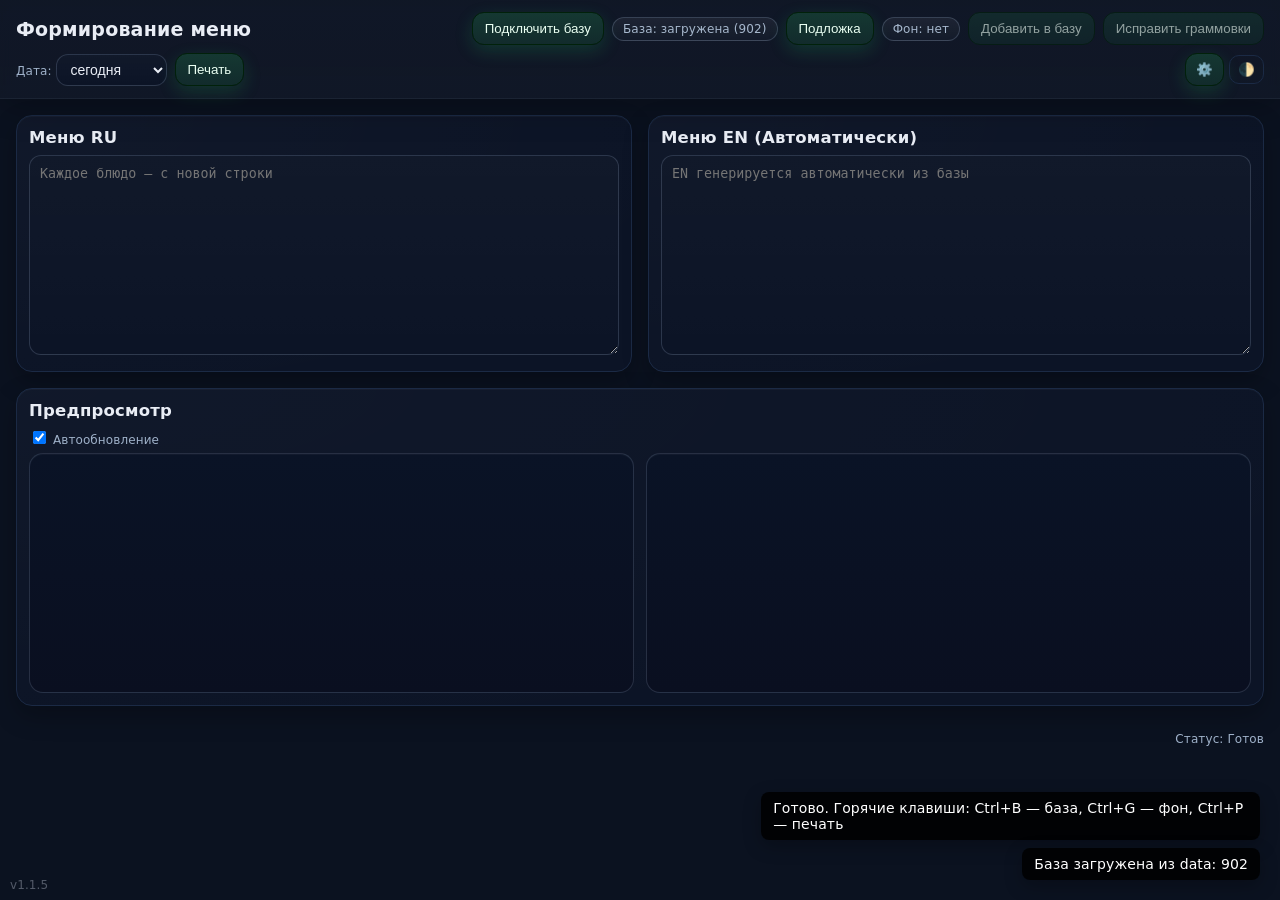
==== index.html @ ae4fdbbc "v 1.1.5" ====
<!doctype html>
<html lang="ru">
<head>
  <meta charset="utf-8" />
  <meta name="viewport" content="width=device-width, initial-scale=1, viewport-fit=cover">
  <title>Формирование меню и печать</title>
  <style>
    /* ========== БАЗОВЫЕ ПЕРЕМЕННЫЕ (Slate Ocean по умолчанию) ========== */
    :root {
      --bg: #0b1220;
      --panel: #0e1629;
      --card: #0c1426;
      --border: #1b2a45;
      --text: #e9edf5;
      --muted: #9fb1c9;
      --accent: #22c55e;
      --danger: #ef4444;
      --warn: #f59e0b;
    }

    /* ========== РЕСЕТ/БАЗА ========== */
    * {
      box-sizing: border-box
    }

    html,
    body {
      height: 100%
    }

    body {
      margin: 0;
      font-family: system-ui, -apple-system, Segoe UI, Roboto, Inter, Arial, sans-serif;
      background: var(--bg);
      color: var(--text);
      -webkit-font-smoothing: antialiased;
      -moz-osx-font-smoothing: grayscale;
      letter-spacing: .1px;
    }

    header {
      display: flex;
      align-items: center;
      gap: 8px;
      justify-content: space-between;
      flex-wrap: wrap;
      padding: 12px 16px;
      background: linear-gradient(180deg, rgba(17, 24, 39, .92), rgba(17, 24, 39, .88));
      border-bottom: 1px solid rgba(155, 175, 205, .08);
      backdrop-filter: saturate(120%) blur(6px);
      box-shadow: 0 10px 30px rgba(0, 0, 0, .22);
      position: relative;
      z-index: 2000;
      /* чтобы меню было выше контента */
    }

    .title {
      font-weight: 700;
      font-size: 19px;
      letter-spacing: .2px
    }

    .row {
      display: flex;
      gap: 8px;
      align-items: center;
      flex-wrap: wrap
    }

    .muted {
      color: var(--muted);
      font-size: 12px
    }

    .hint {
      font-size: 12px;
      color: #9ca3af
    }

    .grow {
      flex: 1
    }

    main {
      display: grid;
      grid-template-columns: 1fr 1fr;
      gap: 16px;
      padding: 16px
    }

    @media (max-width:1000px) {
      main {
        grid-template-columns: 1fr
      }
    }

    .panel {
      background: radial-gradient(120% 120% at 0% 0%, rgba(255, 255, 255, .02), transparent) var(--card);
      border: 1px solid var(--border);
      border-radius: 16px;
      padding: 12px;
      box-shadow: 0 10px 25px rgba(0, 0, 0, .25), inset 0 1px 0 rgba(255, 255, 255, .03);
      transition: box-shadow .25s ease, transform .06s ease;
    }

    .panel:hover {
      box-shadow: 0 14px 32px rgba(0, 0, 0, .28), inset 0 1px 0 rgba(255, 255, 255, .04)
    }

    h2 {
      margin: 0 0 8px;
      font-size: 16.5px;
      letter-spacing: .2px
    }

    /* ========== КНОПКИ ========== */
    .btn,
    .icon-btn {
      --btn-f: var(--accent);
      padding: 8px 12px;
      border-radius: 12px;
      border: 1px solid color-mix(in oklab, var(--btn-f) 30%, black);
      background: linear-gradient(180deg,
          color-mix(in oklab, var(--btn-f) 24%, #0b1220),
          color-mix(in oklab, var(--btn-f) 16%, #0b1220));
      color: #eafff2;
      box-shadow: 0 6px 18px rgba(34, 197, 94, .18);
      cursor: pointer;
      transition: transform .06s ease, box-shadow .2s ease, background .2s ease, border-color .2s ease;
    }

    .icon-btn {
      padding: 8px 10px
    }

    .btn:hover,
    .icon-btn:hover {
      transform: translateY(-1px);
      box-shadow: 0 10px 22px rgba(34, 197, 94, .24)
    }

    .btn:active,
    .icon-btn:active {
      transform: translateY(0)
    }

    .btn:disabled {
      opacity: .6;
      cursor: not-allowed;
      box-shadow: none
    }

    .btn.ghost {
      background: linear-gradient(180deg, rgba(255, 255, 255, .03), rgba(255, 255, 255, .01));
      color: var(--text);
      border: 1px solid rgba(155, 175, 205, .20);
      box-shadow: none;
    }

    .btn.secondary {
      --btn-f: #60a5fa;
      color: #eaf2ff;
      box-shadow: 0 6px 18px rgba(96, 165, 250, .16)
    }

    .btn.warn {
      --btn-f: var(--warn);
      color: #fff6e6
    }

    .btn.danger {
      --btn-f: var(--danger);
      color: #ffe7e7
    }

    /* Фокус-кольца (по умолчанию, тёмная тема) */
    .btn:focus-visible,
    .icon-btn:focus-visible,
    .gear:focus-visible,
    .menu-item:focus-visible,
    input:focus-visible,
    textarea:focus-visible,
    select:focus-visible {
      outline: 2px solid color-mix(in oklab, var(--accent) 65%, white);
      outline-offset: 2px;
      border-color: color-mix(in oklab, var(--accent) 40%, var(--border));
    }

    /* Чипы/бейджи */
    .badge {
      font-size: 12px;
      padding: 4px 10px;
      border-radius: 999px;
      color: color-mix(in oklab, var(--muted) 92%, white);
      background: linear-gradient(180deg, rgba(255, 255, 255, .06), rgba(255, 255, 255, .02));
      border: 1px solid rgba(155, 175, 205, .25);
    }

    /* ========== ПОЛЯ ВВОДА ========== */
    input[type="text"],
    input[type="number"],
    textarea,
    select {
      background: linear-gradient(180deg, rgba(255, 255, 255, .02), rgba(255, 255, 255, 0)) var(--card);
      color: var(--text);
      border: 1px solid rgba(155, 175, 205, .22);
      border-radius: 12px;
      padding: 10px;
      transition: border-color .2s ease, box-shadow .2s ease, background .2s ease;
    }

    textarea {
      width: 100%;
      min-height: 200px;
      resize: vertical
    }

    input[type="text"]:hover,
    input[type="number"]:hover,
    textarea:hover,
    select:hover {
      border-color: rgba(155, 175, 205, .34)
    }

    input[type="text"]:focus,
    input[type="number"]:focus,
    textarea:focus,
    select:focus {
      box-shadow: 0 0 0 6px rgba(34, 197, 94, .08);
      border-color: color-mix(in oklab, var(--accent) 34%, var(--border));
    }

    select {
      padding: 6px 10px;
      font-size: 14px;
      cursor: pointer
    }

    /* ========== ПОДСКАЗКИ / ДРОПДАУНЫ ========== */
    .gear-wrap {
      position: relative
    }

    .dropdown,
    .suggest {
      position: absolute;
      border: 1px solid rgba(155, 175, 205, .25);
      border-radius: 12px;
      box-shadow: 0 18px 42px rgba(0, 0, 0, .45);
      backdrop-filter: blur(8px) saturate(120%);
    }

    .dropdown {
      right: 0;
      top: 44px;
      width: 260px;
      padding: 8px;
      display: none;
      z-index: 3000;
      max-height: 70vh;          /* ограничиваем высоту окна */
      overflow-y: auto;          /* включаем вертикальную прокрутку */
    }

    .menu-item {
      display: block;
      width: 100%;
      text-align: left;
      padding: 10px 12px;
      background: none;
      border: none;
      color: var(--text);
      border-radius: 10px;
      cursor: pointer;
      transition: background .15s ease;
    }

    .menu-item:hover {
      background: rgba(96, 165, 250, .10)
    }

    .menu-item+.menu-item {
      margin-top: 6px;
      border-top: 1px solid rgba(155, 175, 205, .18);
      padding-top: 12px
    }

    .menu-item.danger {
      color: #fca5a5
    }

    .gear {
      cursor: pointer;
      padding: 6px 8px;
      border: 1px solid var(--border);
      border-radius: 8px;
      background: transparent;
      color: var(--text);
      transition: background .2s ease, border-color .2s ease;
    }

    .gear[aria-expanded="true"] {
      background: rgba(255, 255, 255, .04)
    }

    .suggest {
      max-height: 220px;
      overflow: auto;
      padding: 6px 0;
      display: none;
      z-index: 1200;
      background: linear-gradient(180deg, rgba(11, 18, 32, .98), rgba(11, 18, 32, .96));
    }

    .suggest ul {
      list-style: none;
      padding: 0;
      margin: 0
    }

    .suggest li {
      padding: 6px 10px;
      white-space: nowrap;
      cursor: pointer;
      border-radius: 8px
    }

    .suggest li.active,
    .suggest li:hover {
      background: rgba(96, 165, 250, .16)
    }

    /* ========== БАННЕР ПРОВЕРКИ ========== */
    .review-banner {
      display: none;
      background: linear-gradient(180deg, rgba(13, 25, 48, .9), rgba(13, 25, 48, .86));
      border: 1px dashed rgba(155, 175, 205, .35);
      border-radius: 12px;
      padding: 8px 10px;
      color: #cbd5e1;
    }

    .review-banner .pill {
      display: inline-block;
      padding: 2px 6px;
      border-radius: 999px;
      border: 1px solid rgba(155, 175, 205, .28);
      background: rgba(255, 255, 255, .03);
      margin-right: 6px;
      font-size: 12px;
    }

    .pill.ok {
      color: #86efac
    }

    .pill.warn {
      color: #fde68a
    }

    .pill.err {
      color: #fecaca
    }

    /* ========== ПРЕДПРОСМОТР ========== */
    .preview {
      background: linear-gradient(180deg, #0a1326, #0a0f20);
      border: 1px solid rgba(155, 175, 205, .20);
      border-radius: 14px;
      padding: 12px;
      min-height: 240px;
      white-space: pre-wrap;
      text-align: center;
      box-shadow: inset 0 1px 0 rgba(255, 255, 255, .03);
    }

    .preview-wrap {
      display: grid;
      grid-template-columns: 1fr 1fr;
      gap: 12px
    }

    @media (max-width:1100px) {
      .preview-wrap {
        grid-template-columns: 1fr
      }
    }

    .footerbar {
      display: flex;
      gap: 8px;
      align-items: center;
      justify-content: flex-end;
      padding: 10px 16px;
      color: var(--muted)
    }

    .version {
      position: fixed;
      bottom: 8px;
      left: 10px;
      font-size: 12px;
      color: #6b7280;
      opacity: .75;
      pointer-events: none;
      user-select: none
    }

    /* ========== ТАБЛИЦЫ (editor.html) ========== */
    table {
      width: 100%;
      border: 1px solid rgba(155, 175, 205, .22);
      border-radius: 12px;
      border-collapse: separate;
      border-spacing: 0;
      overflow: hidden
    }

    thead th {
      position: sticky;
      top: 0;
      background: linear-gradient(180deg, #0d1930, #0b162b);
      font-weight: 600;
      padding: 8px;
      text-align: left;
      border-bottom: 1px solid rgba(155, 175, 205, .25);
    }

    tbody td {
      border-bottom: 1px solid rgba(155, 175, 205, .16);
      padding: 6px
    }

    tbody tr:nth-child(odd) {
      background: rgba(255, 255, 255, .02)
    }

    tbody tr:hover td {
      background: rgba(96, 165, 250, .06)
    }

    tbody tr .cell {
      display: flex;
      gap: 6px;
      align-items: center
    }

    .num {
      width: 80px
    }

    .cat {
      width: 130px
    }

    tbody tr.dup td {
      background: rgba(245, 158, 11, 0.08)
    }

    .pill {
      display: inline-block;
      padding: 2px 6px;
      border-radius: 999px;
      border: 1px solid var(--border);
      margin-left: 6px;
      font-size: 11px
    }

    /* ========== ПЕЧАТЬ ========== */
    @media print {

      header,
      .footerbar,
      #toast-container,
      .dropdown {
        display: none !important
      }

      body {
        background: #fff;
        color: #000
      }

      .print-page {
        page-break-after: always;
        width: 210mm;
        min-height: 297mm;
        padding: 12mm;
        box-sizing: border-box;
        position: relative
      }

      .print-bg {
        position: absolute;
        inset: 0;
        background-size: cover;
        background-position: center;
        opacity: .18
      }

      .print-content {
        text-align: center;
        position: relative;
        z-index: 1;
        font-size: 12.5pt;
        line-height: 1.25;
        white-space: pre-wrap
      }
    }

    /* ========== МОБИЛЬНАЯ ПОЛИРОВКА ========== */
    @media (max-width:740px) {

      .btn,
      .icon-btn {
        padding: 7px 10px;
        border-radius: 10px
      }

      .badge {
        padding: 3px 8px
      }

      .panel {
        border-radius: 14px
      }
    }

    /* ========== ТЕМЫ (через data-theme на <html>) ========== */
    /* Светлая — Frosted Glass */
    :root[data-theme="frosted-glass"] {
      --bg: #eef3f8;
      --panel: #f7f9fc;
      --card: #ffffff;
      --border: #d6deea;
      --text: #0b1220;
      --muted: #5b6c82;
      --accent: #2563eb;
      --danger: #dc2626;
      --warn: #d97706;
    }


    /* Светлые слои */
    [data-theme="frosted-glass"] header {
      background: linear-gradient(180deg, rgba(255, 255, 255, .92), rgba(255, 255, 255, .88));
      border-bottom: 1px solid var(--border);
      backdrop-filter: saturate(140%) blur(8px);
      box-shadow: 0 10px 26px rgba(0, 0, 0, .10);
    }

    [data-theme="frosted-glass"] .panel {
      background: linear-gradient(180deg, rgba(255, 255, 255, .86), rgba(255, 255, 255, .82)) var(--card);
      border: 1px solid var(--border);
      box-shadow: 0 10px 20px rgba(0, 0, 0, .08), inset 0 1px 0 rgba(255, 255, 255, .6);
    }

    [data-theme="frosted-glass"] .dropdown,
    [data-theme="frosted-glass"] .suggest {
      background: var(--card) !important;
      border: 1px solid var(--border) !important;
      color: var(--text);
      box-shadow: 0 18px 42px rgba(0, 0, 0, .10);
      backdrop-filter: blur(8px) saturate(120%);
    }

    [data-theme="frosted-glass"] .suggest li.active,
    [data-theme="frosted-glass"] .suggest li:hover {
      background: color-mix(in oklab, var(--focus) 14%, #fff);
      /* ✱ LIGHT-THEME TWEAK */
    }

    [data-theme="frosted-glass"] .preview {
      background: #fff;
      border-color: var(--border);
      box-shadow: inset 0 1px 0 rgba(255, 255, 255, .7);
    }

    [data-theme="frosted-glass"] thead th {
      background: color-mix(in oklab, var(--panel) 92%, #fff);
      color: var(--text);
      border-bottom: 1px solid var(--border);
    }

    [data-theme="frosted-glass"] tbody tr:nth-child(odd) {
      background: #f8fafc
    }

    /* Кнопки под светлую тему */
    :root[data-theme="frosted-glass"] .btn,
    :root[data-theme="frosted-glass"] .icon-btn {
      background: linear-gradient(180deg,
          color-mix(in oklab, var(--accent) 12%, #ffffff),
          color-mix(in oklab, var(--accent) 6%, #ffffff));
      border-color: color-mix(in oklab, var(--accent) 40%, #00000020);
      color: #0b1220;
      box-shadow: 0 6px 16px color-mix(in oklab, var(--accent) 18%, transparent);
    }

    :root[data-theme="frosted-glass"] .btn:hover,
    :root[data-theme="frosted-glass"] .icon-btn:hover {
      box-shadow: 0 10px 20px color-mix(in oklab, var(--accent) 24%, transparent);
    }

    :root[data-theme="frosted-glass"] .btn.ghost {
      background: linear-gradient(180deg, rgba(0, 0, 0, .02), rgba(0, 0, 0, .01));
      border-color: var(--border);
      color: var(--text);
    }

    /* ✱ LIGHT-THEME TWEAK: читаемое меню настроек в светлой теме */
    [data-theme="frosted-glass"] .menu-item {
      color: var(--text);
      /* вместо #e5e7eb */
    }

    /* ✱ LIGHT-THEME TWEAK: баннер проверки и «пилюли» */
    [data-theme="frosted-glass"] .review-banner {
      background: linear-gradient(180deg, rgba(255, 255, 255, .92), rgba(255, 255, 255, .88));
      border: 1px dashed var(--border);
      color: var(--text);
    }

    [data-theme="frosted-glass"] .review-banner .pill {
      background: linear-gradient(180deg, rgba(0, 0, 0, .02), rgba(0, 0, 0, .01));
      border-color: var(--border);
      color: var(--muted);
    }

    /* Цветные варианты «пилюль» на светлой теме — с мягким фоном */
    [data-theme="frosted-glass"] .review-banner .pill.ok {
      color: #166534;
      /* зелёный 700 */
      background: rgba(34, 197, 94, .12);
      border-color: rgba(34, 197, 94, .35);
    }

    [data-theme="frosted-glass"] .review-banner .pill.warn {
      color: #92400e;
      /* янтарный 700 */
      background: rgba(245, 158, 11, .14);
      border-color: rgba(245, 158, 11, .38);
    }

    [data-theme="frosted-glass"] .review-banner .pill.err {
      color: #991b1b;
      /* красный 700 */
      background: rgba(239, 68, 68, .14);
      border-color: rgba(239, 68, 68, .38);
    }

    [data-theme="frosted-glass"] .menu-item:hover {
      background: color-mix(in oklab, var(--focus) 10%, #ffffff);
    }

    [data-theme="frosted-glass"] .menu-item+.menu-item {
      border-top: 1px solid var(--border);
    }

    /* ✱ LIGHT-THEME TWEAK: синий фокус-контур вместо зелёного */
    [data-theme="frosted-glass"] .btn:focus-visible,
    [data-theme="frosted-glass"] .icon-btn:focus-visible,
    [data-theme="frosted-glass"] .gear:focus-visible,
    [data-theme="frosted-glass"] .menu-item:focus-visible,
    [data-theme="frosted-glass"] input:focus-visible,
    [data-theme="frosted-glass"] textarea:focus-visible,
    [data-theme="frosted-glass"] select:focus-visible {
      outline: 2px solid color-mix(in oklab, var(--focus) 80%, white);
      outline-offset: 2px;
      border-color: color-mix(in oklab, var(--focus) 42%, var(--border));
    }

    /* ✱ LIGHT-THEME TWEAK: активные/зажатые кнопки без «зеленой обводки» */
    :root[data-theme="frosted-glass"] .btn[aria-pressed="true"],
    :root[data-theme="frosted-glass"] .btn.active {
      outline: none;
      border-color: var(--focus);
      box-shadow: 0 0 0 3px var(--btn-active-ring),
        0 6px 16px color-mix(in oklab, var(--focus) 18%, transparent);
      background: var(--btn-active-bg);
      color: var(--text);
    }

    /* ✱ LIGHT-THEME TWEAK: поля ввода — синий подсвет фокуса */
    [data-theme="frosted-glass"] input[type="text"]:focus,
    [data-theme="frosted-glass"] input[type="number"]:focus,
    [data-theme="frosted-glass"] textarea:focus,
    [data-theme="frosted-glass"] select:focus {
      box-shadow: 0 0 0 6px rgba(2, 75, 232, 0.12);
      border-color: color-mix(in oklab, var(--focus) 34%, var(--border));
    }

    /* Крошечная кнопка темы (иконка) */
    .theme-btn {
      padding: 6px 8px;
      border-radius: 10px;
      background: transparent;
      color: var(--text);
      border: 1px solid var(--border);
      cursor: pointer
    }

    .theme-btn:hover {
      background: color-mix(in oklab, var(--panel) 8%, transparent)
    }

    /* Мини-переключатель kcal (оставляем поведение; для светлой темы обводка будет мягче через общие правила) */
    #btnKcal[aria-pressed="true"] {
      border-color: color-mix(in oklab, var(--accent) 45%, black);
      box-shadow: 0 6px 18px rgba(34, 197, 94, .18);
    }

    #btnKcal[aria-pressed="false"] {
      background: linear-gradient(180deg, rgba(255, 255, 255, .03), rgba(255, 255, 255, .01));
      color: var(--text);
      box-shadow: none;
      border-color: rgba(155, 175, 205, .25);
      opacity: .9;
    }

    /* ======= MODAL (подтверждение замен) ======= */
    .modal-backdrop {
      position: fixed;
      inset: 0;
      display: none;
      align-items: center;
      justify-content: center;
      background: rgba(0, 0, 0, .45);
      z-index: 4000;
    }

    .modal {
      width: min(560px, calc(100vw - 28px));
      background: var(--card);
      color: var(--text);
      border: 1px solid var(--border);
      border-radius: 14px;
      box-shadow: 0 24px 60px rgba(0, 0, 0, .35), inset 0 1px 0 rgba(255, 255, 255, .04);
      overflow: hidden;
    }

    .modal header {
      padding: 12px 14px;
      font-weight: 700;
      border-bottom: 1px solid var(--border)
    }

    .modal .body {
      padding: 12px 14px;
      line-height: 1.4
    }

    .modal .old,
    .modal .new {
      padding: 8px 10px;
      border-radius: 10px;
      margin: 6px 0;
      background: linear-gradient(180deg, rgba(255, 255, 255, .03), rgba(255, 255, 255, .01));
      border: 1px solid rgba(155, 175, 205, .22);
      white-space: pre-wrap;
    }

    .modal .new {
      outline: 2px solid color-mix(in oklab, var(--accent) 35%, white);
      outline-offset: 2px
    }

    .modal footer {
      padding: 10px 12px;
      display: flex;
      gap: 8px;
      justify-content: flex-end;
      border-top: 1px solid var(--border)
    }

    .modal .btn-row {
      display: flex;
      gap: 8px
    }

    .modal .hint {
      font-size: 12px;
      color: var(--muted);
      margin-right: auto
    }

    /* Светлая тема — те же цвета, просто фон чуть светлее */
    [data-theme="frosted-glass"] .modal {
      background: #fff;
      border-color: var(--border);
      box-shadow: 0 22px 54px rgba(0, 0, 0, .16), inset 0 1px 0 rgba(255, 255, 255, .7);
    }

    [data-theme="frosted-glass"] .modal .old,
    [data-theme="frosted-glass"] .modal .new {
      background: linear-gradient(180deg, rgba(0, 0, 0, .02), rgba(0, 0, 0, .01));
      border-color: var(--border);
    }

    /* Хвост (последнее слово + скобки) переносится целиком */
    .tail {
      display: inline-block
    }
  </style>

</head>

<body>

  <header>
    <div class="title">Формирование меню</div>
    <div class="row">
      <button class="btn" id="btnLoadBase" title="Загрузить CSV с базой блюд">Подключить базу</button>
      <span id="baseStatus" class="badge">База: не загружена</span>
      <input type="file" id="fileBase" accept=".csv" style="display:none">
      <button class="btn" id="btnLoadCover" title="Выбрать изображение подложки для печати">Подложка</button>
      <span id="coverStatus" class="badge">Фон: нет</span>
      <input type="file" id="fileCover" accept="image/*" style="display:none">
      <button class="btn" id="btnSendMissing" title="Быстрое добавление новых блюд в базу" disabled>Добавить в
        базу</button>
      <button class="btn" id="btnFixGr" title="Открыть редактор для заполнения граммовок" disabled>Исправить
        граммовки</button>
    </div>

    <!-- ▼ Новый блок управления печатью -->
    <div class="row">
      <!-- ▸ мини‑кнопка kcal on/off -->
      <label class="muted">Дата:
        <select id="printDateMode">
          <option value="today" selected>сегодня</option>
          <option value="tomorrow">завтра</option>
          <option value="custom">выбрать…</option>
        </select>
      </label>
      <input type="date" id="printDate" style="display:none">
      <button class="btn" id="btnPrint" title="Открыть предпросмотр печати">Печать</button>
    </div>

    <!-- Шестерёнка -->
    <div class="gear-wrap">
      <button class="icon-btn" id="btnGear" aria-haspopup="menu" aria-expanded="false" title="Настройки">⚙️</button>
      <div id="settingsMenu" class="dropdown" role="menu" aria-label="Настройки">
        <button class="menu-item" id="miEditor">Открыть редактор базы</button>
        <button class="menu-item" id="miDownloadCsv">Скачать CSV (из текущей базы)</button>
        <button class="menu-item" id="miRefreshCache">Обновить кэш</button>
        <label class="menu-item"><input type="checkbox" id="chkKcal" style="margin-right:8px"> Скрыть калл. и
          гр.</label>
        <label class="menu-item"><input type="checkbox" id="chkWrap" style="margin-right:8px" checked> Перенос
          строк</label>
      </div>
      <button class="theme-btn" id="btnTheme" title="Сменить тему">🌓</button>
    </div>
    </div>
  </header>
  <main>
    <section class="panel">
      <h2>Меню RU</h2>
      <textarea id="taRU" placeholder="Каждое блюдо — с новой строки"></textarea>
      <div id="suggRU" class="suggest" role="listbox" aria-expanded="false"></div>
      <div class="review-banner" id="reviewBanner">
        <span class="pill ok" id="rvOk">Автопривязано: 0</span>
        <span class="pill warn" id="rvRev">Нужно проверить: 0</span>
        <span class="pill err" id="rvUnk">Не найдено: 0</span>
        <button class="btn ghost" id="btnReview">Проверить совпадения</button>
      </div>
    </section>

    <section class="panel">
      <h2>Меню EN (Автоматически)</h2>
      <textarea id="taEN" placeholder="EN генерируется автоматически из базы" readonly></textarea>
    </section>

    <section id="previewSection" class="panel" style="grid-column:1/-1">
      <h2>Предпросмотр</h2>
      <div class="row" style="margin-bottom:6px">
        <label class="muted"><input type="checkbox" id="chkAuto" checked> Автообновление</label>
        <span class="grow"></span>
      </div>
      <div class="preview-wrap">
        <div id="previewRU" class="preview"></div>
        <div id="previewEN" class="preview"></div>
      </div>
    </section>
  </main>

  <div class="footerbar">
    <span class="muted">Статус: <span id="statusText">Готов</span></span>
  </div>
  <div class="version" id="appVersion">v?</div>
  <!-- ======= CONFIRM MODAL ======= -->
  <div id="confirmModal" class="modal-backdrop" role="dialog" aria-modal="true" aria-hidden="true">
    <div class="modal" role="document">
      <header>Подтверждение замены</header>
      <div class="body">
        <div class="hint">Проверка строки <span id="cmIndex">1</span></div>
        <div>Текущее название:</div>
        <div class="old" id="cmOld"></div>
        <div>Предлагаемая замена:</div>
        <div class="new" id="cmNew"></div>
        <div class="hint">Заменить?</div>
      </div>
      <footer>
        <span class="hint">Enter — Да, Esc — Нет</span>
        <div class="btn-row">
          <button class="btn" id="cmYes">Да</button>
          <button class="btn secondary" id="cmYesAll">Да для всех</button>
          <button class="btn ghost" id="cmNo">Нет</button>
        </div>
      </footer>
    </div>
  </div>
  <script type="module">
    // Бустим только если метка свежая (< 2 мин)
    const _b = parseInt(localStorage.getItem('force_bust') || '0', 10);
    const _fresh = _b && (Date.now() - _b) < 120000; // 120000 мс = 2 минуты
    const _utilsUrl = `./utils.js${_fresh ? `?bust=${_b}` : ''}`;

    // ВСЕГДА импортируем utils динамически (TLA в type="module" поддерживается)
    const U = await import(_utilsUrl);

    // Инициализация темы через U.*
    U.initThemeControls(['#btnTheme']);

    /* ========= Глобальное состояние ========= */
    const state = {
      rows: [],                      // база: [{ru,en,kcal,catRu,catEn}]
      idx: null,                     // индексы: { nameToKcalRU, ... }
      groupsSet: null,
      groupRuCanon: null,            // карта групп: (clean без ":" ) -> канон с ":"
      coverUrl: null,
      missingSet: new Set(),         // строки, где ?? ккал
      smartDecisions: null,           // результаты умной вставки
      lastRuLines: []               // последняя версия RU-строк для правильного сдвига EN
    };

    // Источник текущей базы и свежесть
    let baseLockTs = 0;          // метка времени принятой базы
    let baseSource = '';         // 'file' | 'local' | 'data' | 'cloud' | ''

    const SOURCE_PRIORITY = { file: 3, local: 2, data: 1, cloud: 0, '': -1 };

    function adoptBase(rows, source, ts, label) {
      if (!Array.isArray(rows) || !rows.length) return false;
      const nextTs = Number(ts || Date.now());
      const curPr = SOURCE_PRIORITY[baseSource] ?? -1;
      const nxtPr = SOURCE_PRIORITY[source] ?? -1;

      // Правило: более приоритетный источник всегда заменяет менее приоритетный.
      // При равном приоритете — берём более "свежую" (ts >= baseLockTs).
      if (nxtPr < curPr) return false;
      if (nxtPr === curPr && nextTs < baseLockTs) return false;

      baseSource = source;
      baseLockTs = nextTs;

      state.rows = rows;
      state.idx = U.buildNameIndexes(rows);
      baseStatus.textContent = `База: загружена (${rows.length})${label ? ' — ' + label : ''}`;

      // подтянуть EN и пересчитать
      fillMissingEnFromBase?.();
      autoRecalc?.();
      return true;
    }

    /* ========= UI элементы ========= */
    const taRU = document.getElementById('taRU');
    const taEN = document.getElementById('taEN');
    const suggRU = document.getElementById('suggRU');
    const suggEN = document.getElementById('suggEN');
    const baseStatus = document.getElementById('baseStatus');
    const coverStatus = document.getElementById('coverStatus');
    const statusText = document.getElementById('statusText');
    const versionEl = document.getElementById('appVersion');
    const btnSendMissing = document.getElementById('btnSendMissing');
    const btnFixGr = document.getElementById('btnFixGr');
    const btnGear = document.getElementById('btnGear');
    const settingsMenu = document.getElementById('settingsMenu');
    const miEditor = document.getElementById('miEditor');
    const miDownloadCsv = document.getElementById('miDownloadCsv');
    const EN_PLACEHOLDER = '???';
    const btnPrint = document.getElementById('btnPrint');
    const printDateMode = document.getElementById('printDateMode');
    const printDateInput = document.getElementById('printDate');
    /* ======= Подтверждение замен (модалка) ======= */
    const cmBackdrop = document.getElementById('confirmModal');
    const cmOld = document.getElementById('cmOld');
    const cmNew = document.getElementById('cmNew');
    const cmIdx = document.getElementById('cmIndex');
    const cmYes = document.getElementById('cmYes');
    const cmYesAll = document.getElementById('cmYesAll');
    const cmNo = document.getElementById('cmNo');

    function showReplaceConfirm(oldText, newText, indexHuman) {
      return new Promise(resolve => {
        cmOld.textContent = oldText;
        cmNew.textContent = newText;
        cmIdx.textContent = indexHuman ?? '';
        cmBackdrop.style.display = 'flex';
        cmBackdrop.setAttribute('aria-hidden', 'false');

        const onYes = () => cleanup('yes');
        const onYesAll = () => cleanup('all');
        const onNo = () => cleanup('no');
        const onKey = (e) => {
          if (e.key === 'Enter') { e.preventDefault(); cleanup('yes'); }
          else if (e.key === 'Escape') { e.preventDefault(); cleanup('no'); }
        };
        function cleanup(result) {
          cmBackdrop.style.display = 'none';
          cmBackdrop.setAttribute('aria-hidden', 'true');
          cmYes.removeEventListener('click', onYes);
          cmYesAll.removeEventListener('click', onYesAll);
          cmNo.removeEventListener('click', onNo);
          document.removeEventListener('keydown', onKey);
          resolve(result);
        }

        cmYes.addEventListener('click', onYes);
        cmYesAll.addEventListener('click', onYesAll);
        cmNo.addEventListener('click', onNo);
        document.addEventListener('keydown', onKey);
      });
    }

    printDateMode?.addEventListener('change', () => {
      printDateInput.style.display = (printDateMode.value === 'custom') ? 'inline-block' : 'none';
    });

    // === КАЛОРИИ: чекбокс в меню настроек ===
    const HIDE_KEY = 'menu_hide_kcalgr';          // ключ: 1 = скрывать, 0 = показывать
    const LEGACY_KEY = 'print_kcal_enabled';      // ключ для миграции
    const chkKcal = document.getElementById('chkKcal');

    if (chkKcal) {
      // Дефолт: ВЫКЛЮЧЕНО.
      // Если есть новый ключ — используем его.
      // Если есть только старый ключ — мигрируем его значение как есть.
      const savedNew = localStorage.getItem(HIDE_KEY);
      const savedOld = localStorage.getItem(LEGACY_KEY);
      const initialChecked =
        (savedNew !== null) ? (savedNew === '1')
          : (savedOld !== null) ? (savedOld === '1')
            : false; // дефолт: выключено

      chkKcal.checked = initialChecked;

      chkKcal.addEventListener('change', () => {
        // Пишем только в новый ключ
        localStorage.setItem(HIDE_KEY, chkKcal.checked ? '1' : '0');
        localStorage.removeItem(LEGACY_KEY);

        // Перестроить предпросмотр, если он включён
        const optPrevEl = document.getElementById('optPreview');
        if (!optPrevEl || optPrevEl.checked) {
          U.withPerf('preview-kcal-toggle', buildPreview);
        }
      });
    }

    // Доступ из остального кода:
    function getPrintKcalEnabled() {
      // true = показывать (чекбокс "Скрыть калл. и гр." НЕ отмечен)
      return !(chkKcal?.checked ?? false);
    }


    // Инициализируем дату по умолчанию
    versionEl.textContent = U.APP_VERSION;

    /* ========= Хоткеи ========= */
    U.initHotkeys(document);
    U.bindHotkey('ctrl+b', () => document.getElementById('btnLoadBase').click());
    U.bindHotkey('ctrl+g', () => document.getElementById('btnLoadCover').click());
    U.bindHotkey('ctrl+p', () => window.print());

    /* ========= Меню шестерёнки ========= */
  btnGear.addEventListener('click', () => {
    const open = settingsMenu.style.display === 'block';
    if (open) {
      settingsMenu.style.display = 'none';
      btnGear.setAttribute('aria-expanded', 'false');
      return;
    }

    // открыть
    settingsMenu.style.display = 'block';
    btnGear.setAttribute('aria-expanded', 'true');

    // адаптация позиции: если низ меню ниже окна — «прижимаем» меню к низу кнопки
    const rect = settingsMenu.getBoundingClientRect();
    const over = rect.bottom - window.innerHeight;
    if (over > 0) {
      // вместо фиксированного top используем bottom от кнопки
      settingsMenu.style.top = 'auto';
      settingsMenu.style.bottom = '44px';
    } else {
      // возвращаем стандартную позицию, если всё помещается
      settingsMenu.style.bottom = 'auto';
      settingsMenu.style.top = '44px';
    }
  });

    document.addEventListener('click', (e) => {
      if (e.target === btnGear || settingsMenu.contains(e.target)) return;
      settingsMenu.style.display = 'none';
      btnGear.setAttribute('aria-expanded', 'false');
    });

    miEditor.addEventListener('click', () => {
      // Открываем редактор базы (полная страница)
      location.href = 'editor.html';
    });

    miDownloadCsv.addEventListener('click', () => {
      const count = Array.isArray(state.rows) ? state.rows.length : 0;
      if (!count) {
        U.showToast('База не загружена', 'warn');
        return;
      }

      // Синхронизируем бейдж с фактическим состоянием
      if (typeof baseStatus !== 'undefined' && baseStatus) {
        baseStatus.textContent = `База: загружена (${count})`;
      }

      const rows = state.rows.map(r => [
        r.ru || '', r.en || '', r.kcal || '', r.catRu || '', r.catEn || '', r.gr || ''
      ]);
      const csv = U.toCsvSemicolon(rows, ['ru', 'en', 'kcal', 'catRu', 'catEn', 'gr']);
      U.downloadText('calories.csv', csv);

      // Показать, сколько строк выгрузили
      U.showToast(`Экспортировано строк: ${count}`, 'success');
    });

    // Обновить кэш и перезагрузить
    const miRefreshCache = document.getElementById('miRefreshCache');
    miRefreshCache?.addEventListener('click', async () => {
      try {
        // 1) Чистим локальные ключи проекта
        const keys = [
          'menu_base_rows_json',
          'menu_last_ru', 'menu_last_en',
          'menu_missing_ru',
          'menu_base_url',
          'print_kcal_enabled',
          'preview_enabled',
          'print_long_mode',
          'ui_theme',
          'menu_feature_flags'
        ];
        keys.forEach(k => localStorage.removeItem(k));
      } catch { }

      try {
        // 2) Если есть CacheStorage — подчистим (это не HTTP-кэш, но помочь может)
        if (window.caches && typeof caches.keys === 'function') {
          const names = await caches.keys();
          await Promise.all(names.map(n => caches.delete(n)));
        }
      } catch { }

      // 3) Ставим метку «форс-бастинга» модулей и обычную перезагрузку страницы
      localStorage.setItem('force_bust', Date.now().toString());
      location.replace(location.href);
    });

    /* ========= Загрузка базы ========= */
    // Парсит CSV и обновляет состояние/индексы/статус с учётом приоритета источника
    // source: 'file' | 'local' | 'data' | 'cloud' (по умолчанию 'data')
    async function setBaseFromCsvText(text, source = 'data') {
      // Приоритеты источников (чем выше число — тем выше приоритет)
      const PRIO = { file: 3, local: 2, data: 1, cloud: 0, '': -1 };
      const curPr = PRIO[baseSource || ''] ?? -1;
      const newPr = PRIO[source] ?? 1;

      // Если текущая база из более приоритетного источника — не перезаписываем
      if (newPr < curPr) return;
      // Если приоритет равный и текущая база уже есть — сохраняем более "свежую"
      // Считаем входящую базу "свежей" и допустим замену.
      const rows = U.parseCsvSemicolon(text).map(r => {
        const [ru, en, kcal, catRu, catEn, gr] = r;
        return {
          ru: ru || '',
          en: en || '',
          kcal: kcal || '',
          catRu: catRu || '',
          catEn: catEn || '',
          gr: gr || ''
        };
      }).filter(x => x.ru || x.en);

      // Применяем базу
      baseSource = source;
      baseLockTs = Date.now();

      state.rows = rows;
      state.idx = U.buildNameIndexes(rows);
      if (baseStatus) baseStatus.textContent = `База: загружена (${rows.length})`;
      
      baseStatus.textContent = `База: загружена (${rows.length})`;
      // Лейбл-тост по источнику
      if (source === 'file') {
        U.showToast(`База загружена из файла: ${rows.length}`, 'success');
      } else if (source === 'data') {
        U.showToast(`База загружена из data: ${rows.length}`, 'info');
      } else if (source === 'cloud') {
        U.showToast(`База загружена из облака: ${rows.length}`, 'info');
      } else if (source === 'local') {
        U.showToast(`База загружена из локального хранилища: ${rows.length}`, 'info');
      }
      // Дозаполним EN (где пусто/???), затем пересчёт предпросмотра
      fillMissingEnFromBase?.();
      autoRecalc?.();
    }

    document.getElementById('btnLoadBase').addEventListener('click', () => document.getElementById('fileBase').click());
    document.getElementById('fileBase').addEventListener('change', async (e) => {
      const f = e.target.files?.[0];
      if (!f) return;
      await U.withPerf('load-base', async () => {
        const text = await f.text();
        setBaseFromCsvText(text, 'file'); // всегда высший приоритет (ручная загрузка)
        U.showToast(`База загружена из файла: ${f.name}`, 'success');
      });
    });

    /* ========= Загрузка подложки ========= */
    document.getElementById('btnLoadCover').addEventListener('click', () => document.getElementById('fileCover').click());
    document.getElementById('fileCover').addEventListener('change', async (e) => {
      const f = e.target.files?.[0];
      if (!f) return;
      const url = URL.createObjectURL(f);
      state.coverUrl = url;
      coverStatus.textContent = 'Фон: выбран';
      U.showToast('Подложка применена');
    });

    /* ========= Подсказки у каретки (RU/EN) ========= */
    function attachSuggest(textarea, panel, namesSource) {
      let suppressOnce = false;
      const lb = U.createListbox(panel, (i, text) => {
        // заменяем целиком текущую строку выбранным вариантом
        const val = textarea.value;
        const pos = textarea.selectionStart;
        const start = val.lastIndexOf('\n', pos - 1) + 1;
        const end = val.indexOf('\n', pos);
        const endPos = end === -1 ? val.length : end;
        const before = val.slice(0, start);
        const after = val.slice(endPos);
        textarea.value = before + text + after;
        const newCaret = before.length + text.length;
        textarea.setSelectionRange(newCaret, newCaret);
        textarea.dispatchEvent(new Event('input'));
        suppressOnce = true; // не показывать подсказку сразу после выбора
      });

      const deb = U.debounce(() => {
        const { selectionStart: pos, value: val } = textarea;
        if (suppressOnce) { suppressOnce = false; lb.hide(); return; }
        const start = val.lastIndexOf('\n', pos - 1) + 1;
        const q = val.slice(start, pos).trim();
        if (!q) { lb.hide(); return; }
        const names = typeof namesSource === 'function' ? namesSource() : namesSource;
        const items = U.suggestRank(q, names || [], 12);
        if (!items.length) { lb.hide(); return; }
        // позиционируем у каретки
        U.positionPanelAtCaret(textarea, panel, 4); // БЫЛО 6
        lb.render(items);
      }, 120);


      textarea.addEventListener('input', deb);
      textarea.addEventListener('keydown', (e) => {
        if (panel.style.display !== 'block') return;
        if (e.key === 'ArrowDown') { e.preventDefault(); lb.move(1); }
        else if (e.key === 'ArrowUp') { e.preventDefault(); lb.move(-1); }
        else if (e.key === 'Enter' || e.key === 'Tab') { e.preventDefault(); lb.enter(); }
        else if (e.key === 'Escape') { lb.hide(); }
      });
      document.addEventListener('click', (e) => {
        if (e.target !== textarea && !panel.contains(e.target)) lb.hide();
      });
    }

    attachSuggest(taRU, suggRU, () => state.idx?.RU_NAMES || []);

    /* ========= Умная вставка при paste в RU ========= */
    const banner = document.getElementById('reviewBanner');
    const rvOk = document.getElementById('rvOk');
    const rvRev = document.getElementById('rvRev');
    const rvUnk = document.getElementById('rvUnk');
    const btnReview = document.getElementById('btnReview');

    taRU.addEventListener('paste', (e) => {
      const clip = e.clipboardData?.getData('text/plain');
      if (!clip || !state.idx) return; // если базы нет — обычная вставка
      e.preventDefault();
      const cleaned = clip.replace(/\r/g, '').replace(/[ \t]+\n/g, '\n').replace(/\n{3,}/g, '\n\n');
      // вставляем как есть
      const { selectionStart: s, selectionEnd: t, value } = taRU;
      taRU.value = value.slice(0, s) + cleaned + value.slice(t);
      const newCaret = s + cleaned.length;
      taRU.setSelectionRange(newCaret, newCaret);
      taRU.dispatchEvent(new Event('input'));

      // анализ
      const catalog = state.idx.RU_NAMES || [];
      state.smartDecisions = U.analyzePasted(taRU.value, catalog);

      // считаем статусы
      let auto = 0, rev = 0, unk = 0;
      for (const d of state.smartDecisions) {
        if (d.status === 'auto') auto++;
        else if (d.status === 'review') rev++;
        else if (d.status === 'unknown') unk++;
      }
      rvOk.textContent = `Автопривязано: ${auto}`;
      rvRev.textContent = `Нужно проверить: ${rev}`;
      rvUnk.textContent = `Не найдено: ${unk}`;
      banner.style.display = (auto || rev || unk) ? 'block' : 'none';
    });

    btnReview.addEventListener('click', async () => {
      if (!state.idx) { U.showToast('Сначала подключите базу', 'warn'); return; }

      const text0 = taRU.value.replace(/\r/g, '');
      const lines = text0.split('\n');

      // === Построим карту групп на лету ===
      const groupMap = new Map();
      for (const r of (state.rows || [])) {
        const ru = (r?.ru || '').trim();
        if (ru && /[:：]\s*$/.test(ru)) {
          const key = U.cleanName(ru).replace(/[:：]$/, '');
          if (!groupMap.has(key)) groupMap.set(key, ru);
        }
      }
      for (const r of (state.rows || [])) {
        const cat = (r?.catRu || '').trim();
        if (!cat) continue;
        const key = U.cleanName(cat);
        if (!groupMap.has(key)) {
          const canon = /[:：]\s*$/.test(cat) ? cat : (cat + ':');
          groupMap.set(key, canon);
        }
      }

      // === Сформируем список кандидатов на замену ===
      // 1) Кандидаты-группы (без двоеточия)
      const candidates = [];
      for (let i = 0; i < lines.length; i++) {
        const raw = (lines[i] ?? '').trim();
        if (!raw || /[:：]\s*$/.test(raw)) continue; // пусто или уже группа
        const key = U.cleanName(raw).replace(/[:：]$/, '');
        const canonGroup = groupMap.get(key);
        if (canonGroup && canonGroup !== raw) {
          candidates.push({ i, type: 'group', old: raw, next: canonGroup });
        }
      }

      // 2) Кандидаты-блюда (как раньше — через analyzePasted)
      const catalog = state.idx.RU_NAMES || [];
      const decisions = U.analyzePasted(lines.join('\n'), catalog);
      for (const d of decisions) {
        if (!d || d.status === 'skip') continue;
        const i = d.i;
        const raw = (lines[i] ?? '').trim();
        if (!raw || /[:：]\s*$/.test(raw)) continue; // группы не трогаем здесь
        if ((d.status === 'auto' || d.status === 'review') && d.best?.name) {
          const canon = d.best.name;
          if (canon && canon !== raw) {
            candidates.push({ i, type: 'dish', old: raw, next: canon });
          }
        }
      }

      if (!candidates.length) {
        U.showToast('Нечего обновлять: совпадений с базой не найдено', 'info');
        return;
      }

      // === Построчное подтверждение ===
      // Сортируем по индексу строки, чтобы идти сверху вниз
      candidates.sort((a, b) => a.i - b.i);

      let changed = 0;
      let applyAll = false; // флаг "Да для всех"
      for (const c of candidates) {
        // За это время строка могла уже измениться предыдущими шагами — освежим old
        const current = (lines[c.i] ?? '').trim();
        if (!current) continue;

        // Если эту строку уже привели к нужному виду — пропускаем
        if (current === c.next) continue;

        // Если это группа, но пользователем уже вручную добавлено ":" — пропускаем
        if (c.type === 'group' && /[:：]\s*$/.test(current)) continue;

        if (!applyAll) {
          // Показываем модалку «старое → новое»
          const lineNumber = (c.i + 1);
          const decision = await showReplaceConfirm(current, c.next, lineNumber);
          if (decision === 'no') continue;
          if (decision === 'all') applyAll = true;
          // для 'yes' просто продолжим замену
        }

        // Применяем замену к конкретной строке
        // Сохраним ведущие/замыкающие пробелы оригинала (если они были)
        const originalLine = lines[c.i];
        const m = originalLine.match(/^(\s*)(.*?)(\s*)$/);
        const lead = m ? m[1] : ''; const trail = m ? m[3] : '';
        lines[c.i] = lead + c.next + trail;
        changed++;
      }

      if (!changed) {
        U.showToast('Изменений не внесено', 'info');
        return;
      }

      // Применяем изменения и запускаем привычные цепочки (EN, предпросмотр, кнопки)
      const s0 = taRU.selectionStart, s1 = taRU.selectionEnd;
      taRU.value = lines.join('\n');
      try { taRU.setSelectionRange(s0, s1); } catch { }
      taRU.dispatchEvent(new Event('input'));

      // Пересчёт плашек
      const next = U.analyzePasted(taRU.value, catalog);
      let auto = 0, rev = 0, unk = 0;
      for (const d of next) {
        if (d.status === 'auto') auto++;
        else if (d.status === 'review') rev++;
        else if (d.status === 'unknown') unk++;
      }
      rvOk.textContent = `Автопривязано: ${auto}`;
      rvRev.textContent = `Нужно проверить: ${rev}`;
      rvUnk.textContent = `Не найдено: ${unk}`;
      banner.style.display = (rev || unk) ? 'block' : 'none';

      U.showToast(`Обновлено позиций: ${changed}`, 'info');
    });

    function translateRuStrict(ru) {
      const key = U.cleanName(ru || '');
      if (!key || !Array.isArray(state.rows)) return EN_PLACEHOLDER;
      const row = state.rows.find(r => U.cleanName(r.ru || '') === key);
      return (row && row.en) ? row.en : EN_PLACEHOLDER;
    }
    // Дозаполнить EN там, где пусто или "???", по текущей базе (RU→EN)
    function fillMissingEnFromBase() {
      if (!state.idx) return;
      const ruNew = normalizeLines(taRU.value);
      const enCur = normalizeLines(taEN.value);

      const out = ruNew.map((ru, i) => {
        const cur = enCur[i] || '';
        if (!ru) return '';
        // Группы тоже дозаполняем из базы (в базе у групп есть ru/en строки)
        const isGroup = /[:：]\s*$/.test(ru);
        // Заполняем только если EN пусто или "???"
        if (!cur || cur === EN_PLACEHOLDER) {
          const byIdx = state.idx.RU2EN?.get(U.cleanName(ru)) || '';
          const byStrict = translateRuStrict(ru); // фолбэк
          const best = byIdx || (byStrict !== EN_PLACEHOLDER ? byStrict : '');
          return best || cur;
        }
        // уже есть ручной EN — оставляем как есть
        return cur;
      });

      taEN.value = out.join('\n');
      state.lastRuLines = ruNew; // зафиксируем RU-срез
      // Пересоберём предпросмотр, если он включен
      const optPrevEl = document.getElementById('optPreview');
      if (!optPrevEl || optPrevEl.checked) {
        U.withPerf('preview-fill-missing-en', buildPreview);
      }
      // и доступность кнопки "Добавить в базу"
      updateMissingBtn();
    }

    // === Исправляемые блюда (есть в базе, но пустой gr ИЛИ пустой kcal/100г) ===
    function collectFixablesRU() {
      const ruLines = normalizeLines(taRU.value);
      const out = [];
      const seen = new Set();

      for (const ru of ruLines) {
        if (!ru || /[:：]\s*$/.test(ru)) continue; // пропускаем группы/пустые
        const key = U.cleanName(ru);
        if (!key || seen.has(key)) continue;

        // Блюдо есть в базе?
        const hasRU2EN = !!state.idx?.RU2EN?.get(key);
        const hasKcalMapEntry = state.idx?.nameToKcalRU?.has(key) ?? false; // ключ есть
        const hasGrMapEntry = state.idx?.nameToGrRU?.has(key) ?? false;
        const inBase = hasRU2EN || hasKcalMapEntry || hasGrMapEntry;
        if (!inBase) continue; // новое блюдо — не сюда
        // Пустые значения считаем: null/undefined/'' (в парсинге пустое поле приходит как '')
        const kcalRaw = hasKcalMapEntry ? state.idx.nameToKcalRU.get(key) : undefined;
        const grRaw = hasGrMapEntry ? state.idx.nameToGrRU.get(key) : undefined;
        const emptyKcal = (kcalRaw == null || kcalRaw === '');
        const emptyGr = (grRaw == null || grRaw === '');

        if (emptyKcal || emptyGr) {
          out.push(ru);
          seen.add(key);
        }
      }
      return out;
    }
    // === Новые блюда (отсутствуют в базе вообще) ===
    function collectMissingRU() {
      const ruLines = normalizeLines(taRU.value);
      const out = [];
      const seen = new Set();

      for (const ru of ruLines) {
        if (!ru || /[:：]\s*$/.test(ru)) continue; // пропускаем группы и пустые
        const key = U.cleanName(ru);
        if (!key || seen.has(key)) continue;

        // Признак присутствия в базе: есть RU->EN или есть kcal по RU
        const inBase =
          !!(state.idx?.RU2EN?.get(key)) ||
          (state.idx?.nameToKcalRU?.has(key) ?? false) ||
          (state.idx?.nameToGrRU?.has(key) ?? false);

        if (!inBase) {
          out.push(ru);
          seen.add(key);
        }
      }
      return out;
    }

    // Доступность кнопок
    function updateMissingBtn() {
      const missNew = collectMissingRU();   // новые (нет в базе)
      const fixables = collectFixablesRU();  // есть в базе, но пустой gr или kcal

      if (typeof btnSendMissing !== 'undefined' && btnSendMissing) {
        btnSendMissing.disabled = missNew.length === 0;
        btnSendMissing.title = missNew.length
          ? `Добавить в базу: ${missNew.length}`
          : 'Нет новых блюд для добавления';
      }
      if (typeof btnFixGr !== 'undefined' && btnFixGr) {
        btnFixGr.disabled = fixables.length === 0;
        btnFixGr.textContent = 'Исправить граммовки';
        btnFixGr.title = fixables.length
          ? `Исправить данные: ${fixables.length}`
          : 'Нет блюд с пустой граммовкой/ккал';
      }
    }

    /* ========= Пересчёт калорий и предпросмотр ========= */
   
    const previewRU = document.getElementById('previewRU');
    const previewEN = document.getElementById('previewEN');

    // === Тумблер "Предпросмотр" в меню шестерёнки ===
    const PREVIEW_KEY = 'preview_enabled';
    const previewSection = document.getElementById('previewSection');
    const dropdown = document.querySelector('.dropdown');

    // Добавляем чекбокс в меню
    if (dropdown && !document.getElementById('optPreview')) {
      const mi = document.createElement('label');
      mi.className = 'menu-item';
      mi.innerHTML = `<input type="checkbox" id="optPreview" style="margin-right:8px"> Предпросмотр`;
      dropdown.appendChild(mi);
    }

    const optPreview = document.getElementById('optPreview');
    const chkAuto = document.getElementById('chkAuto');

    function applyPreviewVisibility(enabled) {
      if (previewSection) previewSection.style.display = enabled ? '' : 'none';
      if (chkAuto) {
        chkAuto.disabled = !enabled;
        if (!enabled) chkAuto.checked = false;
      }
      if (enabled) buildPreview();
    }

    // начальное состояние
    const stored = localStorage.getItem(PREVIEW_KEY);
    const initial = (stored === null) ? true : (stored === '1');  // дефолт: ВКЛ
    if (optPreview) {
      optPreview.checked = initial;
      applyPreviewVisibility(initial);
      optPreview.addEventListener('change', () => {
        const enabled = optPreview.checked;
        localStorage.setItem(PREVIEW_KEY, enabled ? '1' : '0');
        applyPreviewVisibility(enabled);
      });
    } else {
      applyPreviewVisibility(true);  // если вдруг не вставился чекбокс — всё равно показываем
    }

    function normalizeLines(s) {
      return (s || '')
        .replace(/\u00A0/g, ' ')
        .split(/\r?\n/)
        .map(x => x.trim())
        .filter(Boolean);
    }
    function isGroupLine(s) {
      if (!s) return false;
      const t = s.trim();
      // Группа — строка, оканчивающаяся на ":" (или "："), без калорий
      return /[:：]\s*$/.test(t);
    }

    function calcLineKcal(line, lang) { // lang: 'ru'|'en'
      if (/[:：]\s*$/.test((line || '').trim())) return ''; // группы без калорий
      if (!state.idx) return '??';
      const key = U.cleanName(line);
      if (lang === 'ru') {
        const v = state.idx.nameToKcalRU.get(key);
        return (v ?? '??');
      } else {
        const v = state.idx.nameToKcalEN.get(key);
        return (v ?? '??');
      }
    }

    function splitLastWord(s) {
      const t = (s || '').trim();
      const m = t.match(/^(.*\S)\s+(\S+)$/);
      return m ? [m[1], m[2]] : ['', t]; // если одно слово — "префикс" пустой
    }

    function getKcalGrInfo(line, lang) {
      const key = U.cleanName(line || '');
      if (!state.idx || /[:：]\s*$/.test((line || '').trim())) {
        return { grams: null, kcalDish: null, kcal100: null, missing: false };
      }
      const kcal100 = (lang === 'ru'
        ? state.idx.nameToKcalRU.get(key)
        : state.idx.nameToKcalEN.get(key)) ?? null;

      const grRaw = (lang === 'ru'
        ? state.idx.nameToGrRU.get(key)
        : state.idx.nameToGrEN.get(key));

      const gr = (grRaw !== undefined && grRaw !== '') ? Number(grRaw) : null;

      // Вычисляем по согласованной логике
      // 1) Нет kcal и нет gr => (?? г, ?? ккал)
      if (kcal100 == null && gr == null) {
        return { grams: '??', kcalDish: '??', kcal100: null, missing: true };
      }
      // 2) Есть kcal100, нет gr => (?? г, <kcal100> ккал) — показываем ккал за 100 г
      if (kcal100 != null && gr == null) {
        return { grams: '??', kcalDish: String(kcal100), kcal100, missing: true };
      }
      // 3) Есть gr, нет kcal100 => (gr г, ?? ккал)
      if (kcal100 == null && gr != null) {
        return { grams: String(gr), kcalDish: '??', kcal100: null, missing: true };
      }
      // 4) Есть оба => считаем за порцию
      const kcalDish = Math.round((Number(kcal100) || 0) * (Number(gr) || 0) / 100);
      return { grams: String(gr), kcalDish: String(kcalDish), kcal100, missing: false };
    }

    function makeSuffixHTML(line, lang, showInfo /*true=показывать*/) {
      const info = getKcalGrInfo(line, lang);
      if (!showInfo) return { html: '', missing: info.missing };

      const isRu = (lang === 'ru');
      const gramsUnit = isRu ? 'г' : 'g';
      const kcalUnit = isRu ? 'ккал' : 'kcal';
      const gramsText = (info.grams ?? '??') + ' ' + gramsUnit;
      const kcalText = (info.kcalDish ?? '??') + ' ' + kcalUnit;
      const html = ` (${U.escHtml(gramsText)}, ${U.escHtml(kcalText)})`;
      return { html, missing: info.missing };
    }


    function autoTranslateRuToEn(linesRU) {
      if (!state.idx) return [];
      const out = [];
      for (const ru of linesRU) {
        const en = state.idx.RU2EN.get(U.cleanName(ru)) || '';
        out.push(en || '');
      }
      return out;
    }

    function buildPreview() {
      // если предпросмотр выключен тумблером — просто выходим
      const optPrev = document.getElementById('optPreview');
      if (optPrev && !optPrev.checked) return;
      const showKcal = getPrintKcalEnabled();
      const ruLines = normalizeLines(taRU.value);
      const enLines = normalizeLines(taEN.value);
      state.missingSet.clear();
      const ruHtml = [];
      const enHtml = [];
      const n = Math.max(ruLines.length, enLines.length);

      for (let i = 0; i < n; i++) {
        const ru = ruLines[i] || '';
        const en = enLines[i] || '';

        // RU окно
        if (ru) {
          if (/[:：]\s*$/.test(ru)) {
            ruHtml.push(`<strong>${U.escHtml(ru)}</strong>`);
          } else {
            const { html: suf, missing } = makeSuffixHTML(ru, 'ru', showKcal);
            if (missing) state.missingSet.add(ru);
            const [prefix, last] = splitLastWord(ru);
            ruHtml.push(`• ${U.escHtml(prefix)} ${last
              ? `<span class="tail">${U.escHtml(last)}${suf}</span>`
              : `<span class="tail">${U.escHtml(ru)}${suf}</span>`}`);
          }
        }
        if (en) {
          if (/[:：]\s*$/.test(en)) {
            enHtml.push(`<strong>${U.escHtml(en)}</strong>`);
          } else {
            const { html: sufE, missing: missE } = makeSuffixHTML(en, 'en', showKcal);
            if (missE) state.missingSet.add(en);
            const [prefixE, lastE] = splitLastWord(en);
            enHtml.push(`• ${U.escHtml(prefixE)} ${lastE
              ? `<span class="tail">${U.escHtml(lastE)}${sufE}</span>`
              : `<span class="tail">${U.escHtml(en)}${sufE}</span>`}`);
          }
        }
      }
      // выводим с <br> для переносов и сохранения <strong>
      previewRU.innerHTML = ruHtml.join('<br>');
      previewEN.innerHTML = enHtml.join('<br>');
      btnSendMissing.disabled = state.missingSet.size === 0;
    }

    const debPreview = U.debounce(() => {
      if (chkAuto.checked) { U.withPerf('preview', buildPreview); }
    }, 280);

    taRU.addEventListener('input', () => {
      const ruNew = normalizeLines(taRU.value);
      const enCur = normalizeLines(taEN.value);
      const ruPrev = Array.isArray(state.lastRuLines) ? state.lastRuLines : [];
      // RU(prev) -> EN(cur) для сохранения ручных правок и корректной привязки
      const prevMap = new Map();
      for (let i = 0; i < ruPrev.length; i++) {
        const k = U.cleanName(ruPrev[i] || '');
        if (!k) continue;
        prevMap.set(k, enCur[i] ?? '');
      }
      // Формируем новый EN построчно
      const enNext = ruNew.map(ru => {
        const k = U.cleanName(ru || '');
        if (!k) return ''; // пустая строка — пустой EN
        if (prevMap.has(k)) return prevMap.get(k); // оставить вручную/ранее введённое
        // Попытаться найти точный перевод в базе, иначе заглушка
        return translateRuStrict(ru);
      });

      taEN.value = enNext.join('\n');
      state.lastRuLines = ruNew;
      debPreview();
      updateMissingBtn();
    });

    taEN.addEventListener('input', debPreview);
    chkAuto.addEventListener('change', () => { if (chkAuto.checked) buildPreview(); });
    /* ========= Кнопка «Добавить отсутствующие в базу» (только RU) ========= */
    btnSendMissing.addEventListener('click', () => {
      const missing = collectMissingRU();
      if (!missing.length) { U.showToast('Новых блюд для добавления нет', 'info'); return; }
      // передаём в editor только RU-список
      localStorage.setItem('menu_missing_ru', JSON.stringify(missing));
      // передаём ТЕКУЩУЮ ПОЛНУЮ БАЗУ (как есть) в editor
      localStorage.setItem('menu_base_rows_json', JSON.stringify(state.rows || []));
      // эти два уже были — сохраняем ввод пользователя, чтобы восстановить после возврата
      localStorage.setItem('menu_last_ru', taRU.value);
      localStorage.setItem('menu_last_en', taEN.value);
      U.showToast(`Передано в редактор: ${missing.length}`, 'info');
      location.href = 'editor.html';
    });

    /* ========= Кнопка «Исправить граммовки» (только RU) ========= */
    btnFixGr.addEventListener('click', () => {
      const list = collectFixablesRU();
      if (!list.length) { U.showToast('Нет блюд для исправления', 'info'); return; }
      localStorage.setItem('menu_fix_gr_ru', JSON.stringify(list));
      localStorage.setItem('menu_base_rows_json', JSON.stringify(state.rows || []));
      localStorage.setItem('menu_last_ru', taRU.value);
      localStorage.setItem('menu_last_en', taEN.value);
      U.showToast(`Для исправления данных: ${list.length}`, 'info');
      location.href = 'editor.html';
    });

    function getPrintDateString() {
      const today = new Date();
      if (printDateMode?.value === 'tomorrow') {
        const d = new Date(today); d.setDate(d.getDate() + 1);
        return d.toLocaleDateString();
      }
      if (printDateMode?.value === 'custom' && printDateInput?.value) {
        const d = new Date(printDateInput.value + 'T00:00:00');
        return isNaN(d) ? today.toLocaleDateString() : d.toLocaleDateString();
      }
      return today.toLocaleDateString(); // по умолчанию — сегодня
    }

    // === ПЕРЕНОС СТРОК: чекбокс в меню настроек ===
    const LONG_MODE_KEY = 'print_long_mode';
    const chkWrap = document.getElementById('chkWrap');
    if (chkWrap) {
      // начальное состояние — читаем из localStorage; по умолчанию ВКЛ ('wrap')
      const saved = localStorage.getItem(LONG_MODE_KEY);
      chkWrap.checked = (saved ? saved === 'wrap' : true);
      chkWrap.addEventListener('change', () => {
      localStorage.setItem(LONG_MODE_KEY, chkWrap.checked ? 'wrap' : 'shrink');
        // фактическая логика переноса применяется внутри окна печати/превью,
      });
    }
    // Доступ из остального кода:
    function getLongMode() {
      return (chkWrap?.checked ? 'wrap' : 'shrink');
    }

    /* ========= Печать — безопасный предпросмотр в отдельном окне (DOM API) ========= */
    btnPrint?.addEventListener('click', () => {
      const ruLines = normalizeLines(taRU.value);
      const enLines = normalizeLines(taEN.value);
      const showKcal = getPrintKcalEnabled(); // Получаем состояние тумблера "Показывать калории"

      // Дата
      const dateStr = getPrintDateString();

      // Окно предпросмотра
      const w = window.open('', '_blank');
      if (!w) { U.showToast('Браузер заблокировал окно предпросмотра', 'warn'); return; }
      const d = w.document;

      // <head> + <style>
      d.title = 'Предпросмотр печати';
      const style = d.createElement('style');
      style.textContent = [
        '@page{size:A4;margin:0}',
        'html,body{margin:0}',
        '*{-webkit-print-color-adjust:exact;print-color-adjust:exact}',
        '.page{position:relative;width:210mm;height:297mm;padding:15mm;box-sizing:border-box;',
        'display:flex;flex-direction:column;justify-content:center;align-items:center;',
        'text-align:center;font-family:"Times New Roman",Times,serif;', // шрифт
        'font-size:var(--menu-font,28px);line-height:1.4;page-break-after:always;overflow:hidden}', // размер
        '.page:last-child{page-break-after:auto}',
        '.bg{position:absolute;inset:0;background-size:cover;background-position:center;opacity:.28}',
        '.corner-left-bottom{position:absolute;left:20px;bottom:25px;font-size:12px}',
        '.corner-right-bottom{position:absolute;right:20px;bottom:25px;font-size:12px}',
        '.content{position:relative;z-index:1;width:100%;transform-origin:top center;display:inline-block}',
        '.ln{white-space:nowrap;margin-top:0.12em}',
        '.content .ln:first-child{margin-top:0}',
        '.ln .txt{display:inline-block;transform-origin:center center}',
        '.ln-group{margin-top:1.0em}',
        '.ln.wrap{ text-align:center }',          // выравнивание центр для переносимых строк
        '.ln.wrap .txt{ white-space:normal }',   // переносы внутри конкретной строки
        '.ln.tight{ line-height:1.18 }',         // лёгкое уплотнение только этой строки
        '.ln-group + .ln-dish{margin-top:0.3em}',
        '.tail{ display:inline-block }'
      ].join('');
      d.head.appendChild(style);

      // фабрика страницы
      const makePage = (lines, lang) => {
        const page = d.createElement('div'); page.className = 'page';

        if (state.coverUrl) {
          const bg = d.createElement('div'); bg.className = 'bg';
          bg.style.backgroundImage = `url('${state.coverUrl.replace(/'/g, "\\'")}')`;
          page.appendChild(bg);
        }

        const left = d.createElement('div'); left.className = 'corner-left-bottom';
        left.textContent = 'Калории указаны за порцию / Calories indicated per serving';
        const right = d.createElement('div'); right.className = 'corner-right-bottom';
        right.textContent = dateStr;

        const content = d.createElement('div'); content.className = 'content';

        for (const raw of lines) {
          if (!raw) continue;
          const ln = d.createElement('div');
          const span = d.createElement('span');
          span.className = 'txt';

          if (isGroupLine(raw)) {
            ln.className = 'ln ln-group';
            span.innerHTML = `<strong>${U.escHtml(raw)}</strong>`;
          } else {
            ln.className = 'ln ln-dish';
            const { html: suf, missing } = makeSuffixHTML(raw, lang, showKcal);
            const [pfx, last] = splitLastWord(raw);
            span.innerHTML = `• ${U.escHtml(pfx)} ${last
              ? `<span class="tail">${U.escHtml(last)}${suf}</span>`
              : `<span class="tail">${U.escHtml(raw)}${suf}</span>`}`;
            if (missing) state.missingSet.add(raw);
          }
          ln.appendChild(span);
          content.appendChild(ln);
        }

        page.appendChild(content);
        if (showKcal) page.appendChild(left);  // ЛЕВЫЙ УГОЛ ТОЛЬКО ПРИ ПОКАЗЕ КАЛОРИЙ
        page.appendChild(right);                // ПРАВЫЙ УГОЛ (ДАТА) ВСЕГДА
        d.body.appendChild(page);
      };
      // создаём две страницы (RU и EN)
      makePage(ruLines, 'ru');
      makePage(enLines, 'en');

      // === Автоподгонка: сначала локально длинные строки, затем единый масштаб для обеих страниц
      w.addEventListener('load', () => {
        preLayout(w);      // 1) shrink или wrap ТОЛЬКО переполняющих строк
        uniformFit(w);     // 2) единый глобальный масштаб для RU/EN (берём минимально нужный)
        refine(w);         // 3) лёгкая повторная подгонка после отложенных перерисовок
      });

      if (w.document.fonts?.ready) {
        w.document.fonts.ready.then(() => {
          preLayout(w);
          uniformFit(w);
          refine(w);
        });
      }

      w.addEventListener('resize', () => {
        preLayout(w);
        uniformFit(w);
      });

      w.addEventListener('beforeprint', () => {
        preLayout(w);
        uniformFit(w);
      });
    }); 

    /* ================= Помощники подгонки — единственный комплект ================= */
    function mmToPx(mm) { return mm * (96 / 25.4); }
    function isFirefox(win) { return /firefox/i.test(win.navigator.userAgent); }
    function isMobile(win) { return /android|iphone|ipad|ipod|mobile/i.test(win.navigator.userAgent); }

    // 1) Подготовка макета: сбросить прошлые метки и применить выбранный режим к ПЕРЕПОЛНЯЮЩИМСЯ строкам
    function preLayout(win) {
      win.document.querySelectorAll('.ln').forEach(ln => {
        ln.classList.remove('wrap', 'tight');
        const txt = ln.querySelector('.txt');
        if (txt) {
          txt.style.transform = 'scale(1)';
          txt.style.width = 'auto';
          txt.style.whiteSpace = 'nowrap';
        }
      });

      const mode = getLongMode(); // 'shrink' | 'wrap'
      if (mode === 'wrap') {
        wrapLongLines(win);         // перенос + лёгкое уплотнение только для этой строки
      } else {
        shrinkLongLines(win, 0.75); // уменьшение только конкретной переполняющей строки
      }
    }

    // 2) Измерение нужного глобального масштаба для страницы (без применения)
    function measureScaleForPage(win, page) {
      const extraTB = isFirefox(win) ? 12.7 : (isMobile(win) ? 10 : 0);
      const extraLR = isFirefox(win) ? 5 : (isMobile(win) ? 5 : 0);
      const A4W = 210, A4H = 297, pad = 15;
      const availW = mmToPx(A4W - 2 * pad - 2 * extraLR);
      const availH = mmToPx(A4H - 2 * pad - 2 * extraTB);
      const c = page.querySelector('.content'); if (!c) return 1;
      c.style.transform = 'scale(1)'; c.style.width = '100%';      // сброс перед измерением
      const needW = c.scrollWidth, needH = c.scrollHeight;
      let s = Math.min(1, availW / needW, availH / needH);
      return Math.max(0.6, s);
    }

    // 3) Применить единый масштаб ко всем страницам
    function uniformFit(win) {
      const pages = Array.from(win.document.querySelectorAll('.page'));
      if (!pages.length) return;
      const s = Math.min(...pages.map(p => measureScaleForPage(win, p)));
      pages.forEach(p => {
        const c = p.querySelector('.content'); if (!c) return;
        c.style.width = (100 / s) + '%';
        c.style.transform = 'scale(' + s + ')';
      });
    }

    // 4) Лёгкая повторная подгонка (после перерисовок/шрифтов)
    function refine(win) {
      setTimeout(() => { uniformFit(win); }, 60);
    }

    // Перенос конкретных строк + уплотнение только для них
    function wrapLongLines(win) {
      const lines = win.document.querySelectorAll('.ln');
      lines.forEach(line => {
        const txt = line.querySelector('.txt');
        if (!txt) return;
        if (txt.scrollWidth <= line.clientWidth) return; // уже помещается
        line.classList.add('wrap', 'tight');              // .wrap включает перенос, .tight — меньше line-height
        txt.style.whiteSpace = 'normal';
      });
    }

    // Уменьшение конкретной переполняющей строки
    function shrinkLongLines(win, min = 0.65) {
      const clamp = (x, a, b) => Math.max(a, Math.min(b, x));
      const lines = win.document.querySelectorAll('.ln');
      lines.forEach(line => {
        const txt = line.querySelector('.txt');
        if (!txt) return;
        txt.style.transform = 'scale(1)';
        txt.style.width = 'auto';
        if (txt.scrollWidth <= line.clientWidth) return;

        // бинарный поиск масштаба s в [min,1] с компенсацией ширины
        let lo = min, hi = 1, best = min;
        for (let i = 0; i < 12; i++) {
          const mid = (lo + hi) / 2;
          txt.style.width = (100 / mid) + '%';
          txt.style.transform = 'scale(' + mid + ')';
          if (txt.scrollWidth > line.clientWidth) hi = mid; else { best = mid; lo = mid; }
        }
        const s = clamp(best, min, 1);
        txt.style.width = (100 / s) + '%';
        txt.style.transform = 'scale(' + s + ')';
      });
    }

    /* ========= Статусы, тосты и инициализация ========= */
    statusText.textContent = 'Готов';
    U.showToast(`Готово. Горячие клавиши: Ctrl+B — база, Ctrl+G — фон, Ctrl+P — печать`, 'info', 4200);

    // Автопоиск базы: 0) localStorage из редактора  1) /data/calories.csv  2) URL из localStorage  3) вручную
    (async function autoFindBase() {
      const fromEditorTs = Number(localStorage.getItem('menu_from_editor_ts') || 0);
      const baseJson = localStorage.getItem('menu_base_rows_json');
      const baseJsonTs = Number(localStorage.getItem('menu_base_rows_ts') || 0);

      const now = Date.now();
      const cameFromEditor = fromEditorTs && (now - fromEditorTs) < 5 * 60 * 1000; // 5 минут

      // 0) Если ВОЗВРАТ СРАЗУ ПОСЛЕ EDITOR — подхватываем localStorage как приоритет #2
      if (cameFromEditor && baseJson) {
        try {
          const rows = JSON.parse(baseJson);
          if (adoptBase(rows, 'local', baseJsonTs || fromEditorTs, 'локальное хранилище (после редактора)')) {
            return; // не продолжаем к /data
          }
        } catch { }
      }

      // 1) Если это ПЕРВЫЙ заход (не из editor) — пробуем /data как приоритет #3
      try {
        const res = await fetch('data/calories.csv', { cache: 'no-store' });
        if (res.ok) {
          const text = await res.text();
          setBaseFromCsvText(text, 'data');
          return;
        }
      } catch (e) { /* игнор */ }

      // 2) Если /data не получилось, а в памяти есть база — можно взять её
      if (baseJson) {
        try {
          const rows = JSON.parse(baseJson);
          if (adoptBase(rows, 'local', baseJsonTs, 'локальное хранилище')) {
            return;
          }
        } catch { }
      }

      // 3) URL из localStorage (облако)
      const cloudUrl = localStorage.getItem('menu_base_url');
      if (cloudUrl) {
        try {
          const res = await fetch(cloudUrl, { cache: 'no-store' });
          if (res.ok) {
            const text = await res.text();
            setBaseFromCsvText(text, 'cloud');
            U.showToast('База загружена из облака', 'info');
            return;
          }
        } catch (e) { }
      }

      U.showToast('База не найдена автоматически. Нажмите «Подключить базу».', 'warn', 3800);
    })();

    function adoptLocalBaseIfNewer(reasonLabel) {
      const j = localStorage.getItem('menu_base_rows_json');
      const ts = Number(localStorage.getItem('menu_base_rows_ts') || localStorage.getItem('menu_from_editor_ts') || 0);
      if (!j) return false;
      try {
        const rows = JSON.parse(j);
        // Используем уже существующую функцию с приоритетами
        return adoptBase(rows, 'local', ts || Date.now(), reasonLabel || 'локальное хранилище');
      } catch {
        return false;
      }
    }
    // === Авто-подхват базы при возврате во вкладку index (без перезагрузки) ===
    document.addEventListener('visibilitychange', () => {
      if (!document.hidden) adoptLocalBaseIfNewer();
    });

    window.addEventListener('storage', (ev) => {
      if (ev.key === 'menu_base_rows_json' || ev.key === 'menu_base_rows_ts' || ev.key === 'menu_from_editor_ts') {
        adoptLocalBaseIfNewer('локальное хранилище (обновлено)');
      }
    });
    // Восстановление меню (если пришли из editor.html)
    (function restoreMenu() {
      // 0) если редактор только что сохранил базу — принять её прямо сейчас (с приоритетом 'local')
      const j = localStorage.getItem('menu_base_rows_json');
      const ts = Number(localStorage.getItem('menu_base_rows_ts') || localStorage.getItem('menu_from_editor_ts') || 0);
      if (j) {
        try {
          const rows = JSON.parse(j);
          adoptBase(rows, 'local', ts || Date.now(), 'локальное хранилище');
        } catch { }
      }
      // 1) восстановить меню
      const ru = localStorage.getItem('menu_last_ru');
      const en = localStorage.getItem('menu_last_en');
      if (ru) {
        taRU.value = ru;
        if (en) taEN.value = en;
        localStorage.removeItem('menu_last_ru');
        localStorage.removeItem('menu_last_en');
        U.showToast('Меню восстановлено после редактора', 'info');
        // подтянуть EN и пересчитать (ккал/гр применятся сразу)
        fillMissingEnFromBase();
        autoRecalc();
      }
    })();
    function autoRecalc() { if (chkAuto.checked) { buildPreview(); } }
  </script>
</body>
</html>
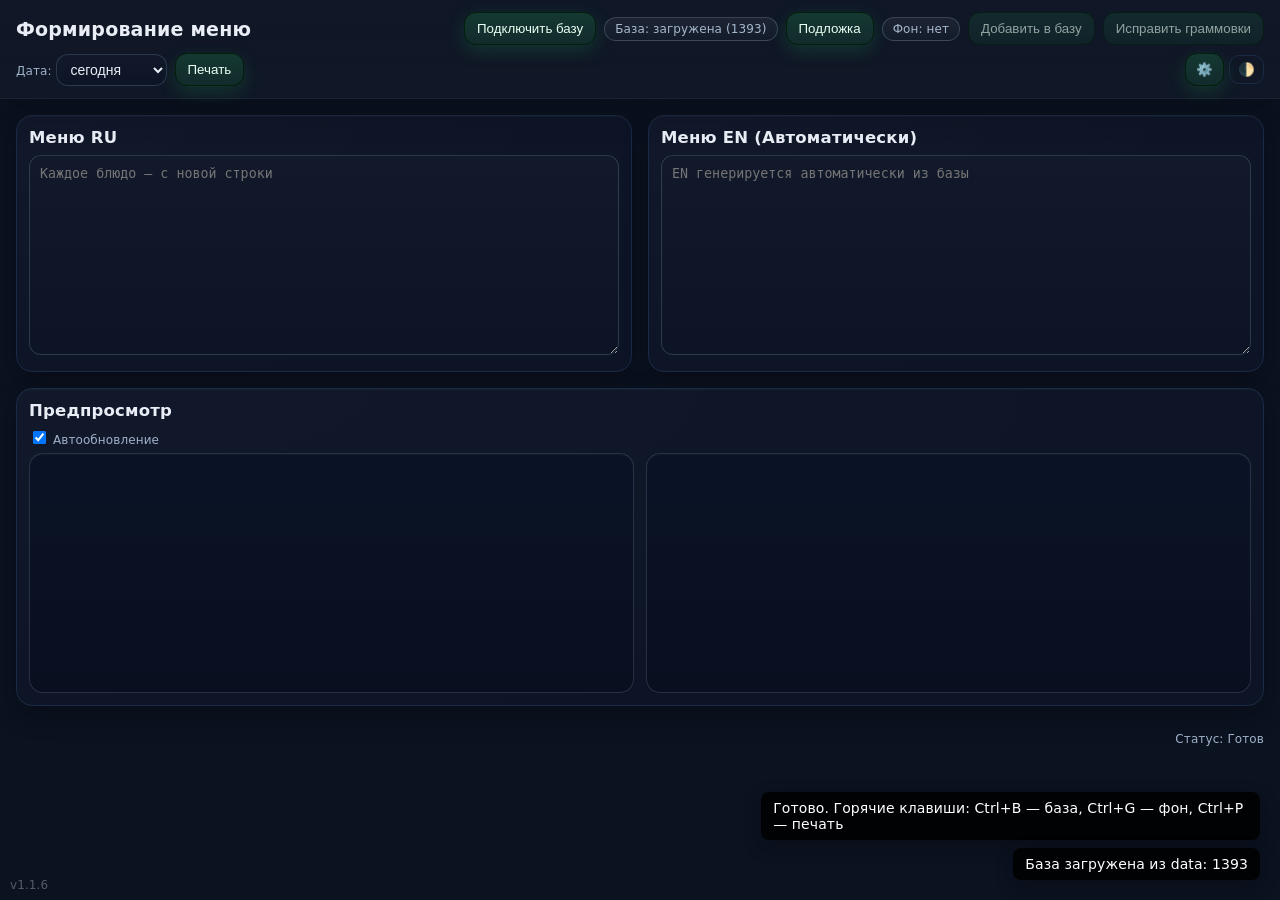
==== commit 111788a0: "upd 1.1.6" ====
--- a/index.html
+++ b/index.html
@@ -1634,16 +1634,20 @@
       return m ? [m[1], m[2]] : ['', t]; // если одно слово — "префикс" пустой
     }
 
-    function getKcalGrInfo(line, lang) {
-      const key = U.cleanName(line || '');
-      if (!state.idx || /[:：]\s*$/.test((line || '').trim())) {
+    function getKcalGrInfo(line, lang, ruRefLine) {
+      const hasRuRef = (lang === 'en' && ruRefLine != null);
+      const refLine = hasRuRef ? ruRefLine : line;
+      const lineToCheck = refLine || line;
+      if (!state.idx || isGroupLine(lineToCheck)) {
         return { grams: null, kcalDish: null, kcal100: null, missing: false };
       }
-      const kcal100 = (lang === 'ru'
+      const key = U.cleanName(lineToCheck || '');
+      const useRu = (lang === 'ru') || hasRuRef;
+      const kcal100 = (useRu
         ? state.idx.nameToKcalRU.get(key)
         : state.idx.nameToKcalEN.get(key)) ?? null;
 
-      const grRaw = (lang === 'ru'
+      const grRaw = (useRu
         ? state.idx.nameToGrRU.get(key)
         : state.idx.nameToGrEN.get(key));
 
@@ -1667,8 +1671,8 @@
       return { grams: String(gr), kcalDish: String(kcalDish), kcal100, missing: false };
     }
 
-    function makeSuffixHTML(line, lang, showInfo /*true=показывать*/) {
-      const info = getKcalGrInfo(line, lang);
+    function makeSuffixHTML(line, lang, showInfo /*true=показывать*/, ruRefLine) {
+      const info = getKcalGrInfo(line, lang, ruRefLine);
       if (!showInfo) return { html: '', missing: info.missing };
 
       const isRu = (lang === 'ru');
@@ -1704,7 +1708,8 @@
       const n = Math.max(ruLines.length, enLines.length);
 
       for (let i = 0; i < n; i++) {
-        const ru = ruLines[i] || '';
+        const ruRef = ruLines[i];
+        const ru = ruRef || '';
         const en = enLines[i] || '';
 
         // RU окно
@@ -1724,7 +1729,7 @@
           if (/[:：]\s*$/.test(en)) {
             enHtml.push(`<strong>${U.escHtml(en)}</strong>`);
           } else {
-            const { html: sufE, missing: missE } = makeSuffixHTML(en, 'en', showKcal);
+            const { html: sufE, missing: missE } = makeSuffixHTML(en, 'en', showKcal, ruRef);
             if (missE) state.missingSet.add(en);
             const [prefixE, lastE] = splitLastWord(en);
             enHtml.push(`• ${U.escHtml(prefixE)} ${lastE
@@ -1871,7 +1876,7 @@
       d.head.appendChild(style);
 
       // фабрика страницы
-      const makePage = (lines, lang) => {
+      const makePage = (lines, lang, ruRefLines) => {
         const page = d.createElement('div'); page.className = 'page';
 
         if (state.coverUrl) {
@@ -1887,7 +1892,9 @@
 
         const content = d.createElement('div'); content.className = 'content';
 
-        for (const raw of lines) {
+        for (let i = 0; i < lines.length; i++) {
+          const raw = lines[i];
+          const ruRef = (lang === 'en' && Array.isArray(ruRefLines)) ? ruRefLines[i] : undefined;
           if (!raw) continue;
           const ln = d.createElement('div');
           const span = d.createElement('span');
@@ -1898,7 +1905,7 @@
             span.innerHTML = `<strong>${U.escHtml(raw)}</strong>`;
           } else {
             ln.className = 'ln ln-dish';
-            const { html: suf, missing } = makeSuffixHTML(raw, lang, showKcal);
+            const { html: suf, missing } = makeSuffixHTML(raw, lang, showKcal, ruRef);
             const [pfx, last] = splitLastWord(raw);
             span.innerHTML = `• ${U.escHtml(pfx)} ${last
               ? `<span class="tail">${U.escHtml(last)}${suf}</span>`
@@ -1916,7 +1923,7 @@
       };
       // создаём две страницы (RU и EN)
       makePage(ruLines, 'ru');
-      makePage(enLines, 'en');
+      makePage(enLines, 'en', ruLines);
 
       // === Автоподгонка: сначала локально длинные строки, затем единый масштаб для обеих страниц
       w.addEventListener('load', () => {
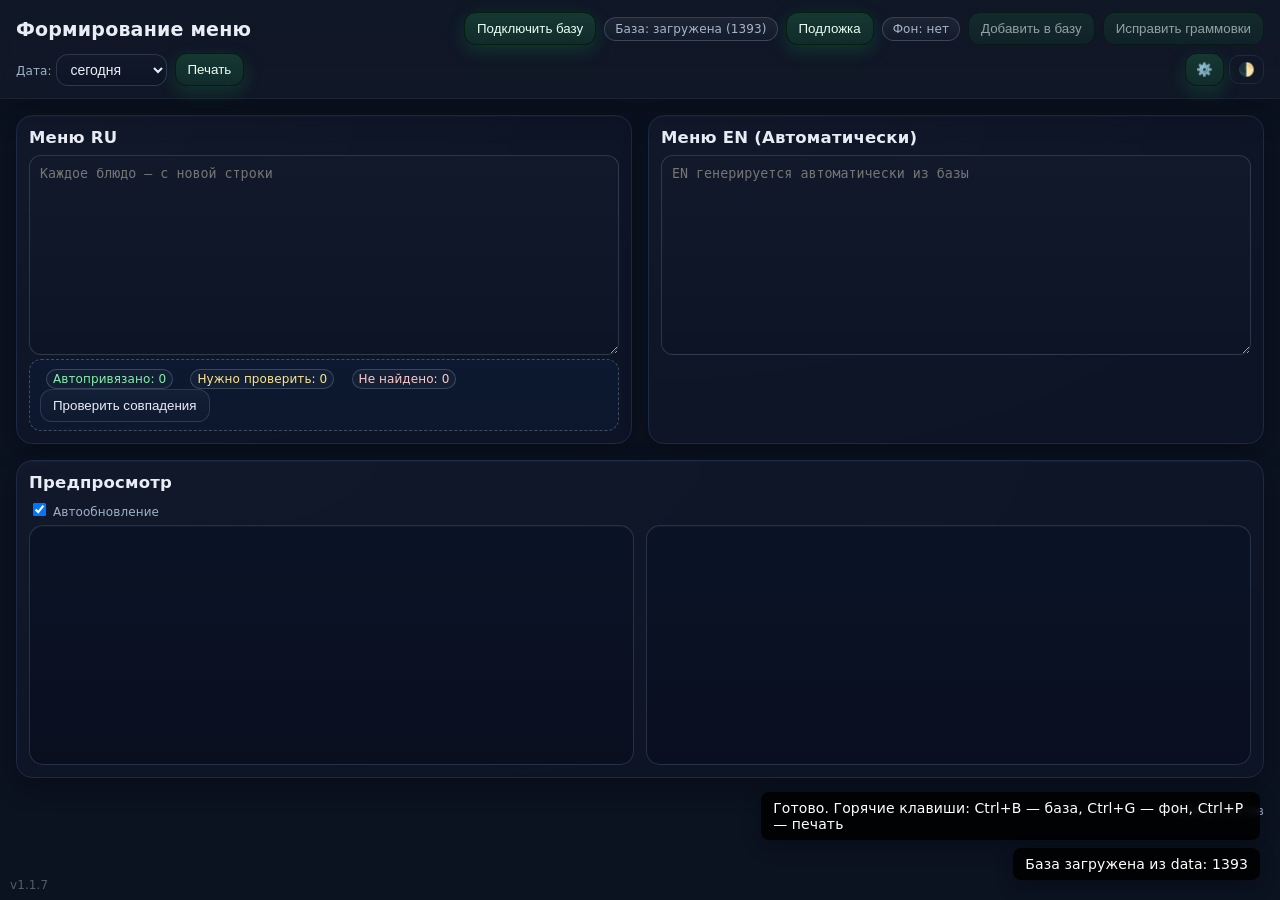
==== commit 0f953b88: "upd 1.1.7" ====
--- a/index.html
+++ b/index.html
@@ -331,7 +331,7 @@
 
     /* ========== БАННЕР ПРОВЕРКИ ========== */
     .review-banner {
-      display: none;
+      display: block;
       background: linear-gradient(180deg, rgba(13, 25, 48, .9), rgba(13, 25, 48, .86));
       border: 1px dashed rgba(155, 175, 205, .35);
       border-radius: 12px;
@@ -959,6 +959,7 @@
       // подтянуть EN и пересчитать
       fillMissingEnFromBase?.();
       autoRecalc?.();
+      updateReviewBanner();
       return true;
     }
 
@@ -1212,6 +1213,7 @@
       // Дозаполним EN (где пусто/???), затем пересчёт предпросмотра
       fillMissingEnFromBase?.();
       autoRecalc?.();
+      updateReviewBanner();
     }
 
     document.getElementById('btnLoadBase').addEventListener('click', () => document.getElementById('fileBase').click());
@@ -1292,6 +1294,31 @@
     const rvUnk = document.getElementById('rvUnk');
     const btnReview = document.getElementById('btnReview');
 
+    function updateReviewBanner(text) {
+      const src = (text ?? taRU.value ?? '').replace(/\r/g, '');
+      if (!state.idx) {
+        state.smartDecisions = [];
+        rvOk.textContent = `Автопривязано: 0`;
+        rvRev.textContent = `Нужно проверить: 0`;
+        rvUnk.textContent = `Не найдено: 0`;
+        return;
+      }
+      const catalog = state.idx.RU_NAMES || [];
+      state.smartDecisions = U.analyzePasted(src, catalog);
+
+      let auto = 0, rev = 0, unk = 0;
+      for (const d of state.smartDecisions) {
+        if (d.status === 'auto') auto++;
+        else if (d.status === 'review') rev++;
+        else if (d.status === 'unknown') unk++;
+      }
+      rvOk.textContent = `Автопривязано: ${auto}`;
+      rvRev.textContent = `Нужно проверить: ${rev}`;
+      rvUnk.textContent = `Не найдено: ${unk}`;
+    }
+
+    const debReview = U.debounce(() => updateReviewBanner(), 220);
+
     taRU.addEventListener('paste', (e) => {
       const clip = e.clipboardData?.getData('text/plain');
       if (!clip || !state.idx) return; // если базы нет — обычная вставка
@@ -1304,21 +1331,9 @@
       taRU.setSelectionRange(newCaret, newCaret);
       taRU.dispatchEvent(new Event('input'));
 
-      // анализ
-      const catalog = state.idx.RU_NAMES || [];
-      state.smartDecisions = U.analyzePasted(taRU.value, catalog);
-
-      // считаем статусы
-      let auto = 0, rev = 0, unk = 0;
-      for (const d of state.smartDecisions) {
-        if (d.status === 'auto') auto++;
-        else if (d.status === 'review') rev++;
-        else if (d.status === 'unknown') unk++;
-      }
-      rvOk.textContent = `Автопривязано: ${auto}`;
-      rvRev.textContent = `Нужно проверить: ${rev}`;
-      rvUnk.textContent = `Не найдено: ${unk}`;
-      banner.style.display = (auto || rev || unk) ? 'block' : 'none';
+      
+      updateReviewBanner(taRU.value);
+      banner.style.display = 'block';
     });
 
     btnReview.addEventListener('click', async () => {
@@ -1427,17 +1442,8 @@
       taRU.dispatchEvent(new Event('input'));
 
       // Пересчёт плашек
-      const next = U.analyzePasted(taRU.value, catalog);
-      let auto = 0, rev = 0, unk = 0;
-      for (const d of next) {
-        if (d.status === 'auto') auto++;
-        else if (d.status === 'review') rev++;
-        else if (d.status === 'unknown') unk++;
-      }
-      rvOk.textContent = `Автопривязано: ${auto}`;
-      rvRev.textContent = `Нужно проверить: ${rev}`;
-      rvUnk.textContent = `Не найдено: ${unk}`;
-      banner.style.display = (rev || unk) ? 'block' : 'none';
+      updateReviewBanner(taRU.value);
+      banner.style.display = 'block';
 
       U.showToast(`Обновлено позиций: ${changed}`, 'info');
     });
@@ -1479,6 +1485,7 @@
       }
       // и доступность кнопки "Добавить в базу"
       updateMissingBtn();
+      debReview();
     }
 
     // === Исправляемые блюда (есть в базе, но пустой gr ИЛИ пустой kcal/100г) ===
@@ -1772,6 +1779,7 @@
       state.lastRuLines = ruNew;
       debPreview();
       updateMissingBtn();
+      debReview();
     });
 
     taEN.addEventListener('input', debPreview);
@@ -2154,4 +2162,4 @@
     function autoRecalc() { if (chkAuto.checked) { buildPreview(); } }
   </script>
 </body>
-</html>+</html>
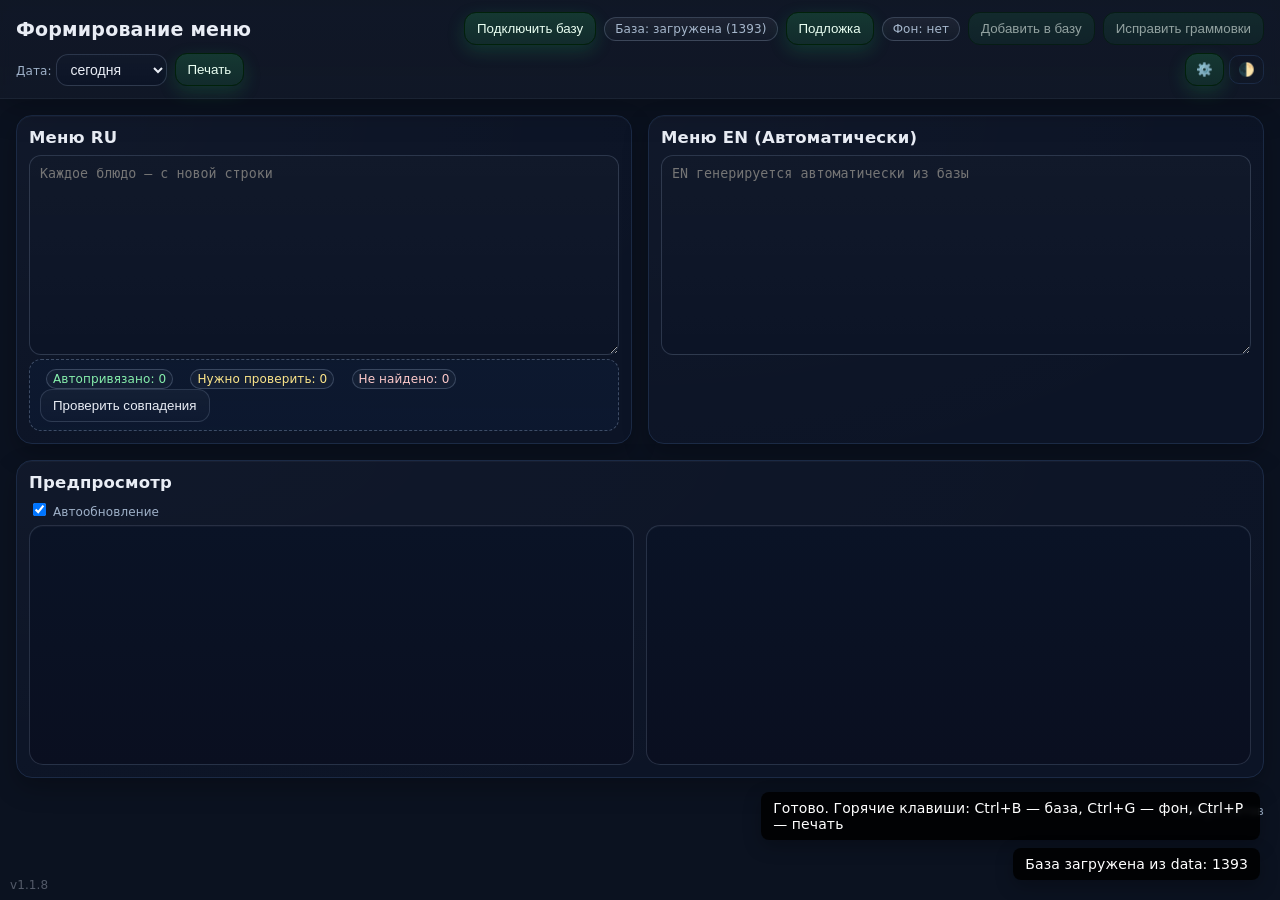
==== commit cd99a8ca: "upd 1.1.8" ====
--- a/index.html
+++ b/index.html
@@ -1621,20 +1621,6 @@
       // Группа — строка, оканчивающаяся на ":" (или "："), без калорий
       return /[:：]\s*$/.test(t);
     }
-
-    function calcLineKcal(line, lang) { // lang: 'ru'|'en'
-      if (/[:：]\s*$/.test((line || '').trim())) return ''; // группы без калорий
-      if (!state.idx) return '??';
-      const key = U.cleanName(line);
-      if (lang === 'ru') {
-        const v = state.idx.nameToKcalRU.get(key);
-        return (v ?? '??');
-      } else {
-        const v = state.idx.nameToKcalEN.get(key);
-        return (v ?? '??');
-      }
-    }
-
     function splitLastWord(s) {
       const t = (s || '').trim();
       const m = t.match(/^(.*\S)\s+(\S+)$/);
@@ -1690,18 +1676,6 @@
       const html = ` (${U.escHtml(gramsText)}, ${U.escHtml(kcalText)})`;
       return { html, missing: info.missing };
     }
-
-
-    function autoTranslateRuToEn(linesRU) {
-      if (!state.idx) return [];
-      const out = [];
-      for (const ru of linesRU) {
-        const en = state.idx.RU2EN.get(U.cleanName(ru)) || '';
-        out.push(en || '');
-      }
-      return out;
-    }
-
     function buildPreview() {
       // если предпросмотр выключен тумблером — просто выходим
       const optPrev = document.getElementById('optPreview');
@@ -1960,9 +1934,6 @@
     }); 
 
     /* ================= Помощники подгонки — единственный комплект ================= */
-    function mmToPx(mm) { return mm * (96 / 25.4); }
-    function isFirefox(win) { return /firefox/i.test(win.navigator.userAgent); }
-    function isMobile(win) { return /android|iphone|ipad|ipod|mobile/i.test(win.navigator.userAgent); }
 
     // 1) Подготовка макета: сбросить прошлые метки и применить выбранный режим к ПЕРЕПОЛНЯЮЩИМСЯ строкам
     function preLayout(win) {
@@ -1986,11 +1957,11 @@
 
     // 2) Измерение нужного глобального масштаба для страницы (без применения)
     function measureScaleForPage(win, page) {
-      const extraTB = isFirefox(win) ? 12.7 : (isMobile(win) ? 10 : 0);
-      const extraLR = isFirefox(win) ? 5 : (isMobile(win) ? 5 : 0);
+      const extraTB = U.isFirefox(win) ? 12.7 : (U.isMobile(win) ? 10 : 0);
+      const extraLR = U.isFirefox(win) ? 5 : (U.isMobile(win) ? 5 : 0);
       const A4W = 210, A4H = 297, pad = 15;
-      const availW = mmToPx(A4W - 2 * pad - 2 * extraLR);
-      const availH = mmToPx(A4H - 2 * pad - 2 * extraTB);
+      const availW = U.mmToPx(A4W - 2 * pad - 2 * extraLR);
+      const availH = U.mmToPx(A4H - 2 * pad - 2 * extraTB);
       const c = page.querySelector('.content'); if (!c) return 1;
       c.style.transform = 'scale(1)'; c.style.width = '100%';      // сброс перед измерением
       const needW = c.scrollWidth, needH = c.scrollHeight;
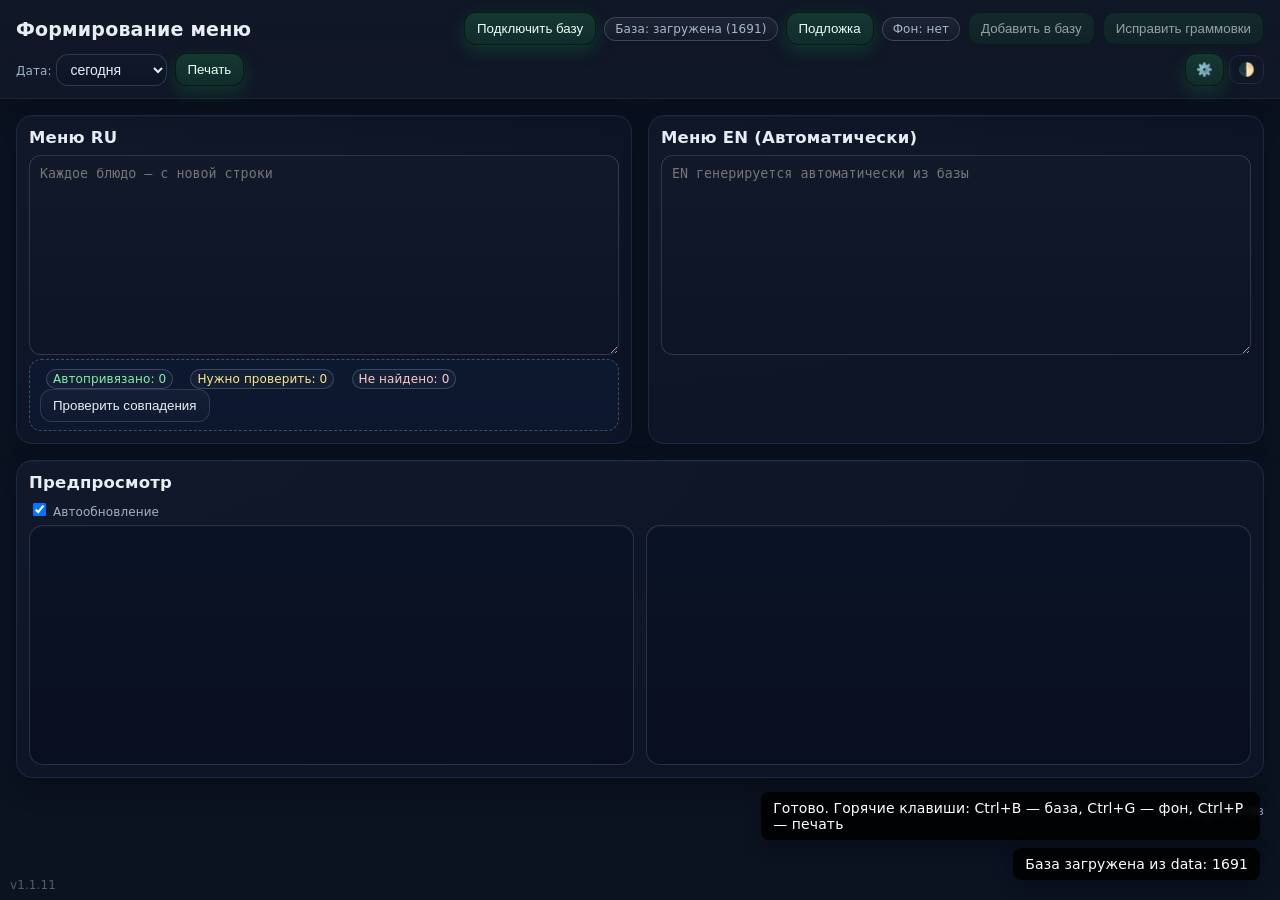
==== commit b22177ab: "v. 1.1.11" ====
--- a/index.html
+++ b/index.html
@@ -927,6 +927,7 @@
       groupsSet: null,
       groupRuCanon: null,            // карта групп: (clean без ":" ) -> канон с ":"
       coverUrl: null,
+      coverName: '',
       missingSet: new Set(),         // строки, где ?? ккал
       smartDecisions: null,           // результаты умной вставки
       lastRuLines: []               // последняя версия RU-строк для правильного сдвига EN
@@ -1232,6 +1233,7 @@
     document.getElementById('fileCover').addEventListener('change', async (e) => {
       const f = e.target.files?.[0];
       if (!f) return;
+      state.coverName = f.name || '';
       const url = URL.createObjectURL(f);
       state.coverUrl = url;
       coverStatus.textContent = 'Фон: выбран';
@@ -1798,6 +1800,42 @@
       return today.toLocaleDateString(); // по умолчанию — сегодня
     }
 
+    function getPrintDateStamp() {
+      const today = new Date();
+      let d = today;
+      if (printDateMode?.value === 'tomorrow') {
+        d = new Date(today); d.setDate(d.getDate() + 1);
+      } else if (printDateMode?.value === 'custom' && printDateInput?.value) {
+        const cd = new Date(printDateInput.value + 'T00:00:00');
+        if (!isNaN(cd)) d = cd;
+      }
+      const dd = String(d.getDate()).padStart(2, '0');
+      const mm = String(d.getMonth() + 1).padStart(2, '0');
+      const yyyy = String(d.getFullYear());
+      return `${dd}${mm}${yyyy}`;
+    }
+
+    const COVER_LOCATIONS = {
+      '3k.jpg': '3й корпус',
+      'airlines.jpg': 'Самолёт',
+      'banket.jpg': 'Банкет',
+      'board.jpg': 'Лодка',
+      'dd.jpg': 'ДД',
+      'dubai.jpg': 'Дубай',
+      'kd.jpg': 'КД',
+      'kd-ng.jpg': 'КД НГ',
+      'spa.jpg': 'СПА',
+      'tash.jpg': 'Ташкент',
+      'train.jpg': 'Поезд',
+      'vil126.jpg': 'Вилла-126'
+    };
+    function getCoverLocationName() {
+      const name = (state.coverName || '').trim().toLowerCase();
+      if (!name) return 'Unknown location';
+      return COVER_LOCATIONS[name] || 'Unknown location';
+    }
+
+
     // === ПЕРЕНОС СТРОК: чекбокс в меню настроек ===
     const LONG_MODE_KEY = 'print_long_mode';
     const chkWrap = document.getElementById('chkWrap');
@@ -1815,12 +1853,26 @@
       return (chkWrap?.checked ? 'wrap' : 'shrink');
     }
 
+    function prePrintCheck(showKcal) {
+      const missingBase = collectMissingRU();
+      const fixables = showKcal ? collectFixablesRU() : [];
+      if (!missingBase.length && !fixables.length) return true;
+
+      let msg = 'Перед печатью обнаружены проблемы:\n';
+      if (missingBase.length) msg += `• Нет в базе: ${missingBase.length}\n`;
+      if (showKcal && fixables.length) msg += `• Нет ккал/граммовок: ${fixables.length}\n`;
+      msg += '\nПродолжить печать?';
+      return confirm(msg);
+    }
+
     /* ========= Печать — безопасный предпросмотр в отдельном окне (DOM API) ========= */
     btnPrint?.addEventListener('click', () => {
       const ruLines = normalizeLines(taRU.value);
       const enLines = normalizeLines(taEN.value);
       const showKcal = getPrintKcalEnabled(); // Получаем состояние тумблера "Показывать калории"
 
+      if (!prePrintCheck(showKcal)) return;
+
       // Дата
       const dateStr = getPrintDateString();
 
@@ -1830,7 +1882,7 @@
       const d = w.document;
 
       // <head> + <style>
-      d.title = 'Предпросмотр печати';
+      d.title = `${getPrintDateStamp()} - ${getCoverLocationName()}`;
       const style = d.createElement('style');
       style.textContent = [
         '@page{size:A4;margin:0}',
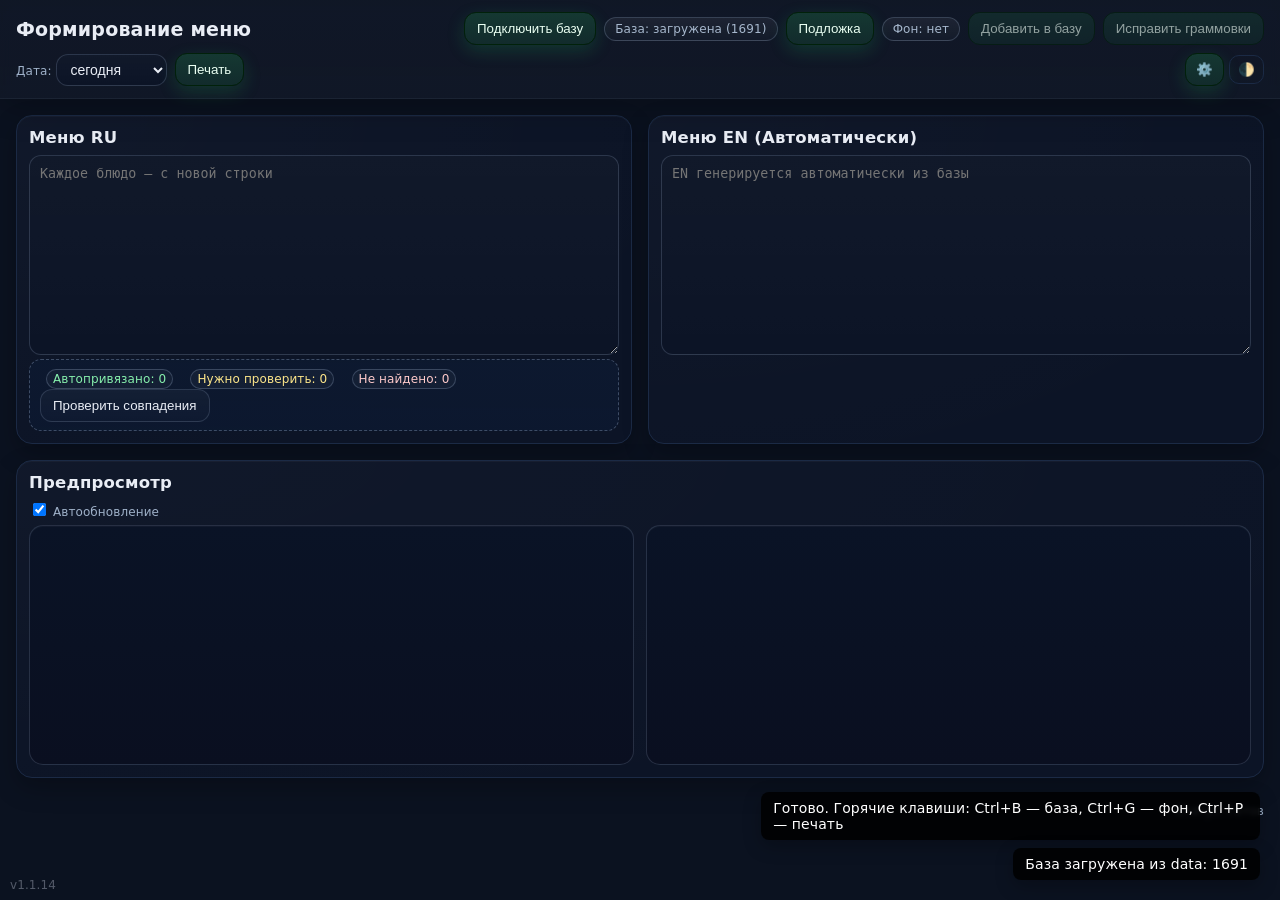
==== commit 997bd62f: "v 1.1.14" ====
--- a/index.html
+++ b/index.html
@@ -909,12 +909,18 @@
     </div>
   </div>
   <script type="module">
-    // Бустим только если метка свежая (< 2 мин)
+    // ?????? ??????? ?? URL (?v=) ??? ?? ????????? ????? (?? 2 ??????)
+    const _v = new URL(location.href).searchParams.get('v');
     const _b = parseInt(localStorage.getItem('force_bust') || '0', 10);
-    const _fresh = _b && (Date.now() - _b) < 120000; // 120000 мс = 2 минуты
-    const _utilsUrl = `./utils.js${_fresh ? `?bust=${_b}` : ''}`;
-
-    // ВСЕГДА импортируем utils динамически (TLA в type="module" поддерживается)
+    const _fresh = _b && (Date.now() - _b) < 120000; // 120000 ?? = 2 ??????
+    const _ver = _v || (_fresh ? String(_b) : '');
+    const _utilsUrl = `./utils.js${_ver ? `?v=${_ver}` : ''}`;
+
+    function appendVersion(url) {
+      if (!_ver) return url;
+      return url.includes('?') ? `${url}&v=${_ver}` : `${url}?v=${_ver}`;
+    }
+
     const U = await import(_utilsUrl);
 
     // Инициализация темы через U.*
@@ -1110,7 +1116,7 @@
 
     miEditor.addEventListener('click', () => {
       // Открываем редактор базы (полная страница)
-      location.href = 'editor.html';
+      location.href = appendVersion('editor.html');
     });
 
     miDownloadCsv.addEventListener('click', () => {
@@ -1163,8 +1169,11 @@
       } catch { }
 
       // 3) Ставим метку «форс-бастинга» модулей и обычную перезагрузку страницы
-      localStorage.setItem('force_bust', Date.now().toString());
-      location.replace(location.href);
+      const _ts = Date.now().toString();
+      localStorage.setItem('force_bust', _ts);
+      const _url = new URL(location.href);
+      _url.searchParams.set('v', _ts);
+      location.replace(_url.toString());
     });
 
     /* ========= Загрузка базы ========= */
@@ -1772,7 +1781,7 @@
       localStorage.setItem('menu_last_ru', taRU.value);
       localStorage.setItem('menu_last_en', taEN.value);
       U.showToast(`Передано в редактор: ${missing.length}`, 'info');
-      location.href = 'editor.html';
+      location.href = appendVersion('editor.html');
     });
 
     /* ========= Кнопка «Исправить граммовки» (только RU) ========= */
@@ -1784,7 +1793,7 @@
       localStorage.setItem('menu_last_ru', taRU.value);
       localStorage.setItem('menu_last_en', taEN.value);
       U.showToast(`Для исправления данных: ${list.length}`, 'info');
-      location.href = 'editor.html';
+      location.href = appendVersion('editor.html');
     });
 
     function getPrintDateString() {
@@ -1835,6 +1844,12 @@
       return COVER_LOCATIONS[name] || 'Unknown location';
     }
 
+    function getBreakfastTag() {
+      const first = (normalizeLines(taRU.value)[0] || '').trim();
+      return first === 'Завтрак:' ? ' (завтрак)' : '';
+    }
+
+
 
     // === ПЕРЕНОС СТРОК: чекбокс в меню настроек ===
     const LONG_MODE_KEY = 'print_long_mode';
@@ -1882,7 +1897,11 @@
       const d = w.document;
 
       // <head> + <style>
-      d.title = `${getPrintDateStamp()} - ${getCoverLocationName()}`;
+      d.title = `${getPrintDateStamp()} - ${getCoverLocationName()}${getBreakfastTag()}`;
+      const isMob = U.isMobile(w);
+      const cornerX = isMob ? '10mm' : '20px';
+      const cornerY = isMob ? '10mm' : '25px';
+      const cornerFont = isMob ? '11px' : '12px';
       const style = d.createElement('style');
       style.textContent = [
         '@page{size:A4;margin:0}',
@@ -1894,8 +1913,8 @@
         'font-size:var(--menu-font,28px);line-height:1.4;page-break-after:always;overflow:hidden}', // размер
         '.page:last-child{page-break-after:auto}',
         '.bg{position:absolute;inset:0;background-size:cover;background-position:center;opacity:.28}',
-        '.corner-left-bottom{position:absolute;left:20px;bottom:25px;font-size:12px}',
-        '.corner-right-bottom{position:absolute;right:20px;bottom:25px;font-size:12px}',
+        `.corner-left-bottom{position:absolute;left:${cornerX};bottom:${cornerY};font-size:${cornerFont}}`,
+        `.corner-right-bottom{position:absolute;right:${cornerX};bottom:${cornerY};font-size:${cornerFont}}`,
         '.content{position:relative;z-index:1;width:100%;transform-origin:top center;display:inline-block}',
         '.ln{white-space:nowrap;margin-top:0.12em}',
         '.content .ln:first-child{margin-top:0}',
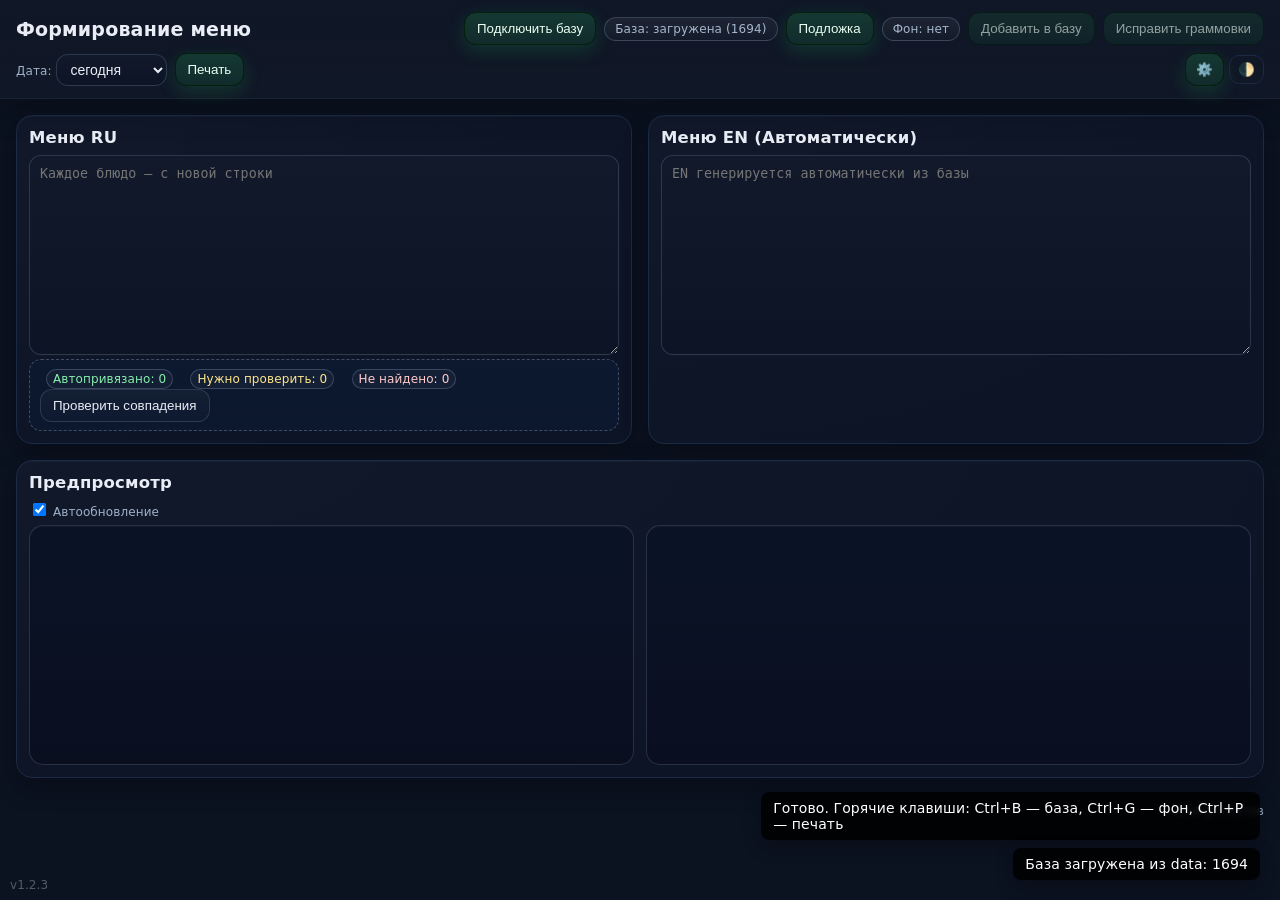
==== commit 9fb65ae2: "v. 1.2.3" ====
--- a/index.html
+++ b/index.html
@@ -5,7 +5,7 @@
   <meta name="viewport" content="width=device-width, initial-scale=1, viewport-fit=cover">
   <title>Формирование меню и печать</title>
   <style>
-    /* ========== БАЗОВЫЕ ПЕРЕМЕННЫЕ (Slate Ocean по умолчанию) ========== */
+    /* ========== БАЗОВЫЕ ПЕРЕМЕННЫЕ ========== */
     :root {
       --bg: #0b1220;
       --panel: #0e1629;
@@ -626,7 +626,7 @@
       color: var(--muted);
     }
 
-    /* Цветные варианты «пилюль» на светлой теме — с мягким фоном */
+    /* Цветные варианты «пилюль» на светлой теме */
     [data-theme="frosted-glass"] .review-banner .pill.ok {
       color: #166534;
       /* зелёный 700 */
@@ -656,7 +656,7 @@
       border-top: 1px solid var(--border);
     }
 
-    /* ✱ LIGHT-THEME TWEAK: синий фокус-контур вместо зелёного */
+    /* ✱ LIGHT-THEME TWEAK: синий фокус-контур */
     [data-theme="frosted-glass"] .btn:focus-visible,
     [data-theme="frosted-glass"] .icon-btn:focus-visible,
     [data-theme="frosted-glass"] .gear:focus-visible,
@@ -669,7 +669,7 @@
       border-color: color-mix(in oklab, var(--focus) 42%, var(--border));
     }
 
-    /* ✱ LIGHT-THEME TWEAK: активные/зажатые кнопки без «зеленой обводки» */
+    /* ✱ LIGHT-THEME TWEAK: активные/зажатые кнопки */
     :root[data-theme="frosted-glass"] .btn[aria-pressed="true"],
     :root[data-theme="frosted-glass"] .btn.active {
       outline: none;
@@ -703,7 +703,7 @@
       background: color-mix(in oklab, var(--panel) 8%, transparent)
     }
 
-    /* Мини-переключатель kcal (оставляем поведение; для светлой темы обводка будет мягче через общие правила) */
+    /* Мини-переключатель kcal */
     #btnKcal[aria-pressed="true"] {
       border-color: color-mix(in oklab, var(--accent) 45%, black);
       box-shadow: 0 6px 18px rgba(34, 197, 94, .18);
@@ -783,7 +783,7 @@
       margin-right: auto
     }
 
-    /* Светлая тема — те же цвета, просто фон чуть светлее */
+    /* Светлая тема — те же цвета, фон светлее */
     [data-theme="frosted-glass"] .modal {
       background: #fff;
       border-color: var(--border);
@@ -821,7 +821,7 @@
         граммовки</button>
     </div>
 
-    <!-- ▼ Новый блок управления печатью -->
+    <!-- Новый блок управления печатью -->
     <div class="row">
       <!-- ▸ мини‑кнопка kcal on/off -->
       <label class="muted">Дата:
@@ -909,10 +909,9 @@
     </div>
   </div>
   <script type="module">
-    // ?????? ??????? ?? URL (?v=) ??? ?? ????????? ????? (?? 2 ??????)
     const _v = new URL(location.href).searchParams.get('v');
     const _b = parseInt(localStorage.getItem('force_bust') || '0', 10);
-    const _fresh = _b && (Date.now() - _b) < 120000; // 120000 ?? = 2 ??????
+    const _fresh = _b && (Date.now() - _b) < 120000;
     const _ver = _v || (_fresh ? String(_b) : '');
     const _utilsUrl = `./utils.js${_ver ? `?v=${_ver}` : ''}`;
 
@@ -1161,7 +1160,7 @@
       } catch { }
 
       try {
-        // 2) Если есть CacheStorage — подчистим (это не HTTP-кэш, но помочь может)
+        // 2) Если есть CacheStorage — подчистим
         if (window.caches && typeof caches.keys === 'function') {
           const names = await caches.keys();
           await Promise.all(names.map(n => caches.delete(n)));
@@ -1647,15 +1646,15 @@
       }
       const key = U.cleanName(lineToCheck || '');
       const useRu = (lang === 'ru') || hasRuRef;
-      const kcal100 = (useRu
+      const kcalRaw = (useRu
         ? state.idx.nameToKcalRU.get(key)
-        : state.idx.nameToKcalEN.get(key)) ?? null;
+        : state.idx.nameToKcalEN.get(key));
+      const kcal100 = (kcalRaw == null || kcalRaw === '') ? null : kcalRaw;
 
       const grRaw = (useRu
         ? state.idx.nameToGrRU.get(key)
         : state.idx.nameToGrEN.get(key));
-
-      const gr = (grRaw !== undefined && grRaw !== '') ? Number(grRaw) : null;
+      const gr = (grRaw == null || grRaw === '') ? null : Number(grRaw);
 
       // Вычисляем по согласованной логике
       // 1) Нет kcal и нет gr => (?? г, ?? ккал)
@@ -1777,7 +1776,7 @@
       localStorage.setItem('menu_missing_ru', JSON.stringify(missing));
       // передаём ТЕКУЩУЮ ПОЛНУЮ БАЗУ (как есть) в editor
       localStorage.setItem('menu_base_rows_json', JSON.stringify(state.rows || []));
-      // эти два уже были — сохраняем ввод пользователя, чтобы восстановить после возврата
+      // сохраняем ввод пользователя, чтобы восстановить после возврата
       localStorage.setItem('menu_last_ru', taRU.value);
       localStorage.setItem('menu_last_en', taEN.value);
       U.showToast(`Передано в редактор: ${missing.length}`, 'info');
